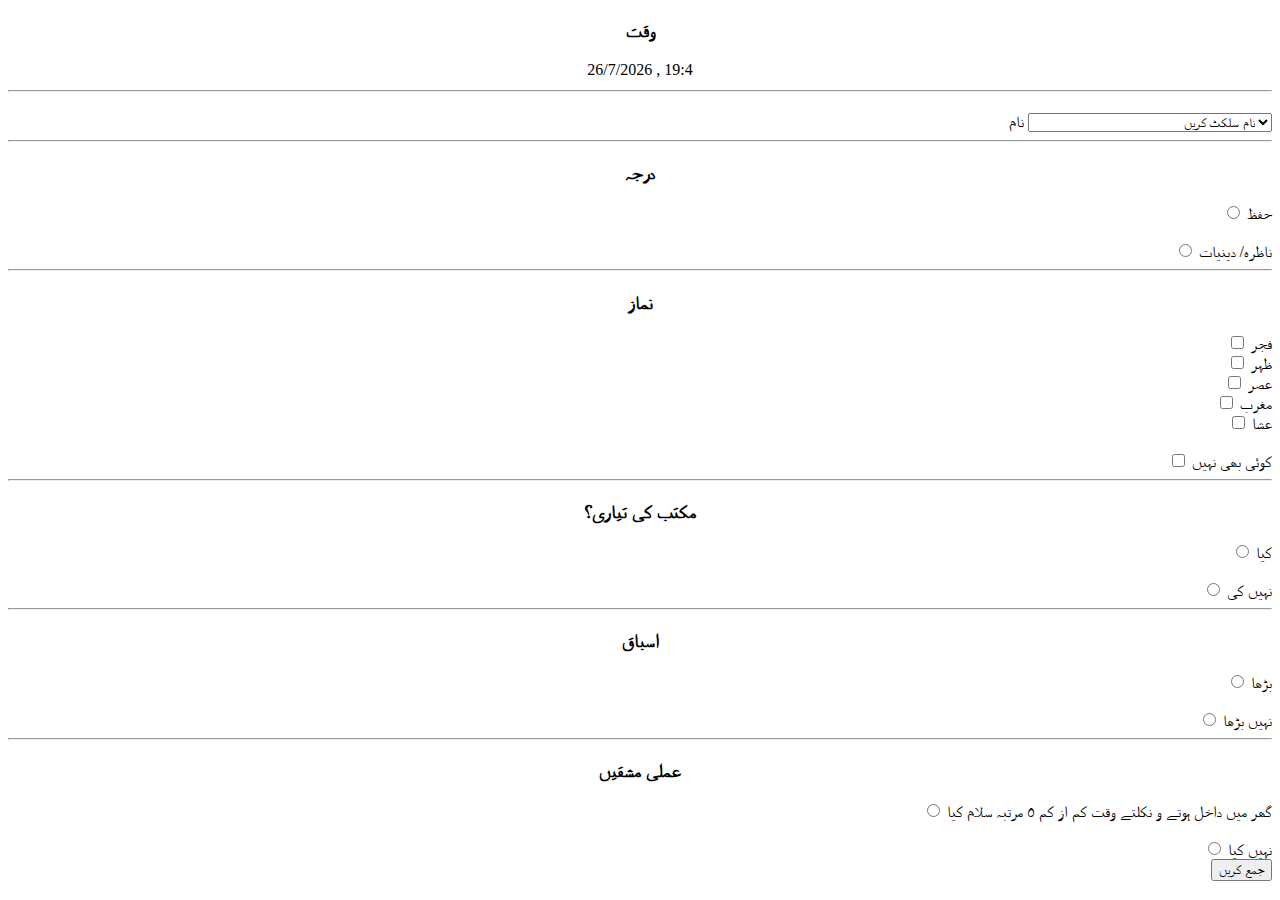
==== dailycontest/index.html @ bf0340f1 "Initial commit" ====
<!DOCTYPE html>
<html lang="ur">

<head>
    <link href="https://cdn.jsdelivr.net/npm/bootstrap@5.2.3/dist/css/bootstrap.min.css" rel="stylesheet"
        integrity="sha384-rbsA2VBKQhggwzxH7pPCaAqO46MgnOM80zW1RWuH61DGLwZJEdK2Kadq2F9CUG65" crossorigin="anonymous">
    <link rel="stylesheet" href="styles.css">
    <meta charset="UTF-8">
    <meta http-equiv="X-UA-Compatible" content="IE=edge">
    <link rel="apple-touch-icon" sizes="180x180" href="/images/apple-touch-icon.png">
    <link rel="icon" type="image/png" sizes="32x32" href="/images/favicon-32x32.png">
    <link rel="icon" type="image/png" sizes="16x16" href="/images/favicon-16x16.png">
    <link rel="manifest" href="/images/site.webmanifest">
    <meta name="viewport" content="width=device-width, initial-scale=1.0">
    <title>افتخار المکاتب / روزنامچہ</title>
</head>

<body class="bg-dark text-light">
    <div class="container ">
        <!-- <form class="row g-3" id="form">  -->
        <!-- ---- name="submit-to-google-sheet" method="post"---- -->
        <!-- action="https://script.google.com/macros/s/AKfycbxeW1gHP5DV3G-_3PpTVlxP4iwr3dl_hCe7_RgiIY5749YnlFC71W2UqM3D_-R_Z82HDQ/exec" -->

        <!-- ---------------time----------- -->
        <div class="col-md-6 my-3">
            <p>وقت</p>
            <!-- <label for="time" class="form-label">current time</label> -->
            <option type="datetime" desabled class="form-input-text" name="time" id="current-time" value=""></option>
            <hr>
        </div>
        <!-- ---------------Name----------- -->
        <div class="col-md-6 my-3">
            <h1 id="msg"></h1>
            <label class="form-label">نام</label>
            <select id="name" name="name" class="form-select">
                <option selected>نام سلکٹ کریں</option>
                <option value='احمد حسن بن  ابرار احمد انصاری  صاحب جھانسی'>احمد حسن بن ابرار احمد انصاری صاحب
                    جھانسی 1</option>
                <option value='اسمی بنت رفیع الدین  انصاری صاحب'>اسمی بنت رفیع الدین انصاری صاحب 2</option>
                <option value='اشہر بن الطاف احمد صاحب'>اشہر بن الطاف احمد صاحب 3</option>
                <option value='آمنہ بنت حافظ انعام الله صاحب'>آمنہ بنت حافظ انعام الله صاحب 4</option>
                <option value='جویریہ بنت حافظ عصمت اللہ صاحب'>جویریہ بنت حافظ عصمت اللہ صاحب 5</option>
                <option value='خدیجہ  بنت دلشاد صاحب'>خدیجہ بنت دلشاد صاحب 6</option>
                <option value='ذکری بنت جاوید حسین خان صاحب '>ذکری بنت جاوید حسین خان صاحب 7</option>
                <option value='رضا بن نوشاد'>رضا بن نوشاد 8</option>
                <option value='زینب نبٹت بدرالزما صاں  صاحب'>زینب نبٹت بدرالزما صاں صاحب 9</option>
                <option value='زینت خاتون بنت عبد الحسن صاحب'>زینت خاتون بنت عبد الحسن صاحب 10</option>
                <option value='شیزان رحمت بنت رحمت الله صاحب'>شیزان رحمت بنت رحمت الله صاحب 11</option>
                <option value='صفوان بن رحمت علی  صاحب'>صفوان بن رحمت علی صاحب 12</option>
                <option value='عائشہ بنت  محمّد معشوق صاحب'>عائشہ بنت محمّد معشوق صاحب 13</option>
                <option value='عبدالصمد  بن محمّد شفیع صاحب'>عبدالصمد بن محمّد شفیع صاحب 14</option>
                <option value='علما خاتون بنت زیا الحق صاحب'>علما خاتون بنت زیا الحق صاحب 15</option>
                <option value='علیشا بنت دلشاد صاحب'>علیشا بنت دلشاد صاحب 16</option>
                <option value='عیاض احمد بن فرحت حسین صاحب'>عیاض احمد بن فرحت حسین صاحب 17</option>
                <option value='عیاض احمد بن وسیم احمد صاحب'>عیاض احمد بن وسیم احمد صاحب 18</option>
                <option value='فضا بنت قاری شفیع اللہ  صاحب'>فضا بنت قاری شفیع اللہ صاحب 19</option>
                <option value='فہد صادق بن عبد الصادق صاحب'>فہد صادق بن عبد الصادق صاحب 20</option>
                <option value='محمّد  فہد  بن غیاث صاحب'>محمّد فہد بن غیاث صاحب 21</option>
                <option value='محمّد  مصطفیٰ بن فرمان حشمت صاحب'>محمّد مصطفیٰ بن فرمان حشمت صاحب 22</option>
                <option value='محمّد ابان بن محمّد عامر صاحب'>محمّد ابان بن محمّد عامر صاحب 23</option>
                <option value='محمّد ابراہیم بن محمّد ارشاد  صاحب'>محمّد ابراہیم بن محمّد ارشاد صاحب 24</option>
                <option value='محمّد احتشام بن قاری شفیع الله صاحب'>محمّد احتشام بن قاری شفیع الله صاحب 25</option>
                <option value='محمّد اذلان بن '>محمّد اذلان بن 26</option>
                <option value='محمّد اذہان بن پرویز احمد صاحب'>محمّد اذہان بن پرویز احمد صاحب 27</option>
                <option value='محمّد ارحان محمّد اختر صاحب'>محمّد ارحان محمّد اختر صاحب 28</option>
                <option value='محمّد ارحم بن   قمر الہدی صاحب'>محمّد ارحم بن قمر الہدی صاحب 29</option>
                <option value='محمّد ارسلان بن محمّد افضل صاحب'>محمّد ارسلان بن محمّد افضل صاحب 30</option>
                <option value='محمّد ارکان بن محمّد محفوظ صاحب'>محمّد ارکان بن محمّد محفوظ صاحب 31</option>
                <option value='محمّد اشھاب'>محمّد اشھاب 32</option>
                <option value='محمّد الحم'>محمّد الحم 33</option>
                <option value='محمّد امان بن الطاف احمد صاحب'>محمّد امان بن الطاف احمد صاحب 34</option>
                <option value='محمّد امان بن بدر الزما ںصاحب '>محمّد امان بن بدر الزما ںصاحب 35</option>
                <option value='محمّد امان بن راشد الحق '>محمّد امان بن راشد الحق 36</option>
                <option value='محمّد انس بن   محمّد چاند صاحب'>محمّد انس بن محمّد چاند صاحب 37</option>
                <option value='محمّد ایزان بن محمّد عالم صاحب'>محمّد ایزان بن محمّد عالم صاحب 38</option>
                <option value='محمّد آشد  بن غیاث  صاحب'>محمّد آشد بن غیاث صاحب 39</option>
                <option value='محمّد آفرید بن وسیم احمد صاحب '>محمّد آفرید بن وسیم احمد صاحب 40</option>
                <option value='محمّد بلال بن انور حسین صاحب'>محمّد بلال بن انور حسین صاحب 41</option>
                <option value='محمّد تنزیل  بن حسن مطلوب صاحب'>محمّد تنزیل بن حسن مطلوب صاحب 42</option>
                <option value='محمّد تہشیم   بن  ندیم  احمد صاحب'>محمّد تہشیم بن ندیم احمد صاحب 43</option>
                <option value='محمّد توحیدبن حسن مطلوب صاحب'>محمّد توحیدبن حسن مطلوب صاحب 44</option>
                <option value='محمّد حمّاد بن عدیل  احمد  صاحب'>محمّد حمّاد بن عدیل احمد صاحب 45</option>
                <option value='محمّد حمزہ   اسرائیل صاحب'>محمّد حمزہ اسرائیل صاحب 46</option>
                <option value='محمّد حمزہ  بن غلام رسول صاحب '>محمّد حمزہ بن غلام رسول صاحب 47</option>
                <option value='محمّد حمزہ بن حافظ معراج احمد صاحب'>محمّد حمزہ بن حافظ معراج احمد صاحب 48</option>
                <option value='محمّد حمزہ بن مہتاب عالم صاحب'>محمّد حمزہ بن مہتاب عالم صاحب 49</option>
                <option value='محمّد حمید بن شاداب عالم صاحب'>محمّد حمید بن شاداب عالم صاحب 50</option>
                <option value='محمّد حنیف بن ملک الافضل صاحب '>محمّد حنیف بن ملک الافضل صاحب 51</option>
                <option value='محمّد دارین بن محمّد عامر صاحب'>محمّد دارین بن محمّد عامر صاحب 52</option>
                <option value='محمّد دانش نصیر احمد صاحب'>محمّد دانش نصیر احمد صاحب 53</option>
                <option value='محمّد داؤد بن خواجہ فرید الدین  صاحب'>محمّد داؤد بن خواجہ فرید الدین صاحب 54</option>
                <option value='محمّد راشد بن رازق حسین خان صاحب'>محمّد راشد بن رازق حسین خان صاحب 55</option>
                <option value='محمّد ریحان  بن شمیم عالم صاحب'>محمّد ریحان بن شمیم عالم صاحب 56</option>
                <option value='محمّد ریحان بن اظہار احمد صاحب'>محمّد ریحان بن اظہار احمد صاحب 57</option>
                <option value='محمّد زیان بن رضوان خان صاحب'>محمّد زیان بن رضوان خان صاحب 58</option>
                <option value='محمّد زید بن  افتخار  احمد  صاحب'>محمّد زید بن افتخار احمد صاحب 59</option>
                <option value='محمّد زید بن حافظ فیض الرحمن صاحب'>محمّد زید بن حافظ فیض الرحمن صاحب 60</option>
                <option value='محمّد زید بن ظہیر الدین صاحب'>محمّد زید بن ظہیر الدین صاحب 61</option>
                <option value='محمّد سفیان بن شفقت الله صاحب'>محمّد سفیان بن شفقت الله صاحب 62</option>
                <option value='محمّد شادمان  بن محمّد ارشاد صاحب'>محمّد شادمان بن محمّد ارشاد صاحب 63</option>
                <option value='محمّد شاہان '>محمّد شاہان 64</option>
                <option value='محمّد شمس بن پرویز لاری صاحب'>محمّد شمس بن پرویز لاری صاحب 65</option>
                <option value='محمّد صالق بن واثق باللہ صاحب'>محمّد صالق بن واثق باللہ صاحب 66</option>
                <option value='محمّد صائم    بن محمّد فیصل صاحب'>محمّد صائم بن محمّد فیصل صاحب 67</option>
                <option value='محمّد صفوان بن محمّد قیصر عالم صاحب'>محمّد صفوان بن محمّد قیصر عالم صاحب 68</option>
                <option value='محمّد طیّب  بن مہتاب عالم صاحب'>محمّد طیّب بن مہتاب عالم صاحب 69</option>
                <option value='محمّد عابدبن حافظ عمران صاحب'>محمّد عابدبن حافظ عمران صاحب 70</option>
                <option value='محمّد عارش  بن علیم الددیں صاحب'>محمّد عارش بن علیم الددیں صاحب 71</option>
                <option value='محمّد عاکف بن قمرالہدی صاحب'>محمّد عاکف بن قمرالہدی صاحب 72</option>
                <option value='محمّد عاہل بن محمّد دانش  صاحب'>محمّد عاہل بن محمّد دانش صاحب 73</option>
                <option value='محمّد عدنان بن محمّد افضل صاحب'>محمّد عدنان بن محمّد افضل صاحب 74</option>
                <option value='محمّد عزیر بن ممتاز احمد صاحب'>محمّد عزیر بن ممتاز احمد صاحب 75</option>
                <option value='محمّد علی '>محمّد علی 76</option>
                <option value='محمّد علی بن نوید صاحب'>محمّد علی بن نوید صاحب 77</option>
                <option value='محمّد عمر بن عبد الرزاق صاحب'>محمّد عمر بن عبد الرزاق صاحب 78</option>
                <option value='محمّد عمر بن گلریز احمد خان صاحب'>محمّد عمر بن گلریز احمد خان صاحب 79</option>
                <option value='محمّد عمیر بن نذیر الدین صاحب'>محمّد عمیر بن نذیر الدین صاحب 80</option>
                <option value='محمّد عیاں بن شفیق صاحب رحمه اللہ'>محمّد عیاں بن شفیق صاحب رحمه اللہ 81</option>
                <option value='محمّد عیان'>محمّد عیان 82</option>
                <option value='محمّد فرحان بن شمیم عالم صاحب'>محمّد فرحان بن شمیم عالم صاحب 83</option>
                <option value='محمّد فردین بن محمّد شاہد صاحب'>محمّد فردین بن محمّد شاہد صاحب 84</option>
                <option value='محمّد کیفی بن محمّد نواز شیروانی صاحب'>محمّد کیفی بن محمّد نواز شیروانی صاحب 85
                </option>
                <option value='محمّد محتشم بن محمّد عامر صاحب'>محمّد محتشم بن محمّد عامر صاحب 86</option>
                <option value='محمّد مدّثر بن شکیل احمد  صاحب'>محمّد مدّثر بن شکیل احمد صاحب 87</option>
                <option value='محمّد مزمل بن شکیل احمد صاحب'>محمّد مزمل بن شکیل احمد صاحب 88</option>
                <option value='محمّد مصطفیٰ  بن شہد الله '>محمّد مصطفیٰ بن شہد الله 89</option>
                <option value='محمّد معروف بن  محمّد معشوق صاحب'>محمّد معروف بن محمّد معشوق صاحب 90</option>
                <option value='محمّد ہادی بن ملک العزیز صاحب'>محمّد ہادی بن ملک العزیز صاحب 91</option>
                <option value='محمّد ھود '>محمّد ھود 92</option>
                <option value='محمّد یوسف بن ذرار صاحب'>محمّد یوسف بن ذرار صاحب 93</option>
                <option value='محمّد یوسف بن محمّد بلال صاحب '>محمّد یوسف بن محمّد بلال صاحب 94</option>
                <option value='محمّداحتشام نیں   نعیم خان صاحب'>محمّداحتشام نیں نعیم خان صاحب 95</option>
                <option value='محمّدشدیب  بن محمّد عالم صاحب'>محمّدشدیب بن محمّد عالم صاحب 96</option>
                <option value='محمّدعرش  بن عبد الرحیم صاحب '>محمّدعرش بن عبد الرحیم صاحب 97</option>
                <option value='معاذ حبیب بن حبیب الله صاحب'>معاذ حبیب بن حبیب الله صاحب 98</option>
                <option value='معاذ رحمن بن معین الرحمن صاحب'>معاذ رحمن بن معین الرحمن صاحب 99</option>
                <option value='وصی احمد بن رئیس احمد صاحب'>وصی احمد بن رئیس احمد صاحب 100</option>
                <option value='یٰسین کاظمی بن قطب الدین  کاظمی صاحب'>یٰسین کاظمی بن قطب الدین کاظمی صاحب 101
                </option>

            </select>

            <hr>
        </div>
        <!-- ---------------class----------- -->
        <div class="col-md-6 my-3">
            <p>درجہ</p>
            <div class="form-check">
                <input class="form-check-input" name="asbaq" value="بڑھا" type="radio" id="clh" onclick="clhifz()">
                <label class="form-check-label" for="gridCheck">
                    حفظ
                </label>
            </div>
            <br>
            <div class="form-check">
                <input class="form-check-input" name="asbaq" value="بڑھا" type="radio" id="cln" onclick="clnazra()">
                <label class="form-check-label" for="gridCheck">
                    ناظرہ/ دینیات
                </label>
            </div>
            <hr>
        </div>
        <!-- ---------------Attendance----------- -->
        <!-- ---------------hifz----------- -->
        <div class="col-md-6 my-3" id="hifz" style="display: none;">
            <p>حاضری</p>
            <div class="form-check">
                <input class="form-check-input one" name="hazri" value="صبح" type="checkbox" id="subah"
                    onclick="desablemissed()">
                <label class="form-check-label" for="gridCheck">
                    صبح
                </label>
            </div>
            <div class="form-check">
                <input class="form-check-input one" name="hazri" value="دوپہر" type="checkbox" id="dopahar"
                    onclick="desablemissed()">
                <label class="form-check-label" for="gridCheck">
                    دوپہر
                </label>
            </div>
            <div class="form-check">
                <input class="form-check-input one" name="hazri" value="شام" type="checkbox" id="sham"
                    onclick="desablemissed()">
                <label class="form-check-label" for="gridCheck">
                    شام
                </label>
            </div>
            <br>
            <div class="form-check">
                <input class="form-check-input none" name="hazri" value="غیر حاضر" type="checkbox" id="missed"
                    onclick="classchk()">
                <label class="form-check-label text-danger" for="gridCheck">
                    غیر حاضر
                </label>
            </div>
            <hr>
        </div>
        <!-- ---------------nazra----------- -->
        <div class="col-md-6 my-3" id="nazra" style="display: none;">
            <p>حاضری</p>
            <div class="form-check">
                <input class="form-check-input" name="tayyari" value="کیا" type="radio" id="gridCheck">
                <label class="form-check-label" for="gridCheck">
                    حاضر
                </label>
            </div>
            <br>
            <div class="form-check">
                <input class="form-check-input" name="tayyari" value="نہیں کی" type="radio" id="gridCheck">
                <label class="form-check-label text-danger" for="gridCheck">
                    غیر حاضر
                </label>
            </div>
            <hr>
        </div>
        <!-- ---------------Namazen----------- -->
        <div class="col-md-6 my-3">
            <p>نماز</p>
            <div class="form-check">
                <input class="form-check-input" name="namaz" value="فجر" type="checkbox" id="fajr"
                    onclick="desableNone()">
                <label class="form-check-label" for="gridCheck">
                    فجر
                </label>
            </div>
            <div class="form-check">
                <input class="form-check-input" name="namaz" value="ظہر" type="checkbox" id="zuhr"
                    onclick="desableNone()">
                <label class="form-check-label" for="gridCheck">
                    ظہر
                </label>
            </div>
            <div class="form-check">
                <input class="form-check-input" name="namaz" value="عصر" type="checkbox" id="asr"
                    onclick="desableNone()">
                <label class="form-check-label" for="gridCheck">
                    عصر
                </label>
            </div>
            <div class="form-check">
                <input class="form-check-input" name="namaz" value="مغرب" type="checkbox" id="maghrib"
                    onclick="desableNone()">
                <label class="form-check-label" for="gridCheck">
                    مغرب
                </label>
            </div>
            <div class="form-check">
                <input class="form-check-input" name="namaz" value="عشا" type="checkbox" id="isha"
                    onclick="desableNone()">
                <label class="form-check-label" for="gridCheck">
                    عشا
                </label>
            </div>
            <br>
            <div class="form-check">
                <input class="form-check-input" name="namaz" value="کوئی بھی نہیں" type="checkbox" id="none"
                    onclick="namazcheck()">
                <label class="form-check-label text-danger" for="gridCheck">
                    کوئی بھی نہیں
                </label>
            </div>

            <hr>
        </div>
        <!-- ---------------Maktab ki tayyari----------- -->
        <div class="col-md-6 my-3">
            <p>مکتب کی تیاری؟</p>
            <div class="form-check">
                <input class="form-check-input" name="tayyari" value="کیا" type="radio" id="gridCheck">
                <label class="form-check-label" for="gridCheck">
                    کیا
                </label>
            </div>
            <br>
            <div class="form-check">
                <input class="form-check-input" name="tayyari" value="نہیں کی" type="radio" id="gridCheck">
                <label class="form-check-label text-danger" for="gridCheck">
                    نہیں کی
                </label>
            </div>
            <hr>
        </div>
        <!-- ---------------Sabaq----------- -->
        <div class="col-md-6 my-3">
            <p>اسباق</p>
            <div class="form-check">
                <input class="form-check-input" name="asbaq" value="بڑھا" type="radio" id="gridCheck">
                <label class="form-check-label" for="gridCheck">
                    بڑھا
                </label>
            </div>
            <br>
            <div class="form-check">
                <input class="form-check-input" name="asbaq" value="نہیں بڑھا" type="radio" id="gridCheck">
                <label class="form-check-label text-danger" for="gridCheck">
                    نہیں بڑھا
                </label>
            </div>
            <hr>
        </div>
        <!-- ---------------khidmat----------- -->
        <div class="col-md-6 my-3">
            <p>عملی مشقیں</p>
            <div class="form-check">
                <input class="form-check-input" name="khidmat" value="کیا" type="radio" id="gridCheck">
                <label class="form-check-label" for="gridCheck">
                    گھر میں داخل ہوتے و نکلتے وقت کم از کم ٥ مرتبہ سلام کیا
                </label>
            </div>
            <br>
            <div class="form-check">
                <input class="form-check-input" name="khidmat" value="نہیں کیا" type="radio" id="gridCheck">
                <label class="form-check-label text-danger" for="gridCheck">
                    نہیں کیا
                </label>
            </div>
            <button type="button" class="btn btn-primary my-3 container" id="sub" onclick="submit()">جمع کریں</button>
        </div>
    </div>
    <!-- </form> -->
    </div>
    <script src="script.js"></script>
</body>

</html>
---- dailycontest/styles.css ----
* :focus {
    outline: none;
}

#current-time{
    text-align: center;
    font: roboto, regular;
}

p{
    text-align: center;
    font-size: larger;
    font-weight: bold;
    border-top: 1px solid white;
    border-radius: 5px;
    padding: 10px auto auto auto;
}

.col-md-6 {
    text-align: end;
}

.row {
    justify-content: space-around;
}

.form-check-input {
    text-align: end;
    align-content: flex-end;
}

.col-md-6 label, option {
    text-align: end;
}

@font-face {
    font-family: "jameel-noori-nastaleeq-kasheeda";
    src: url("https://candyfonts.com/wp-data/2020/12/04/119068/Jameel Noori Nastaleeq Kasheeda.ttf") format("woff"),
}

body {
    font-family: "jameel-noori-nastaleeq-kasheeda";
}
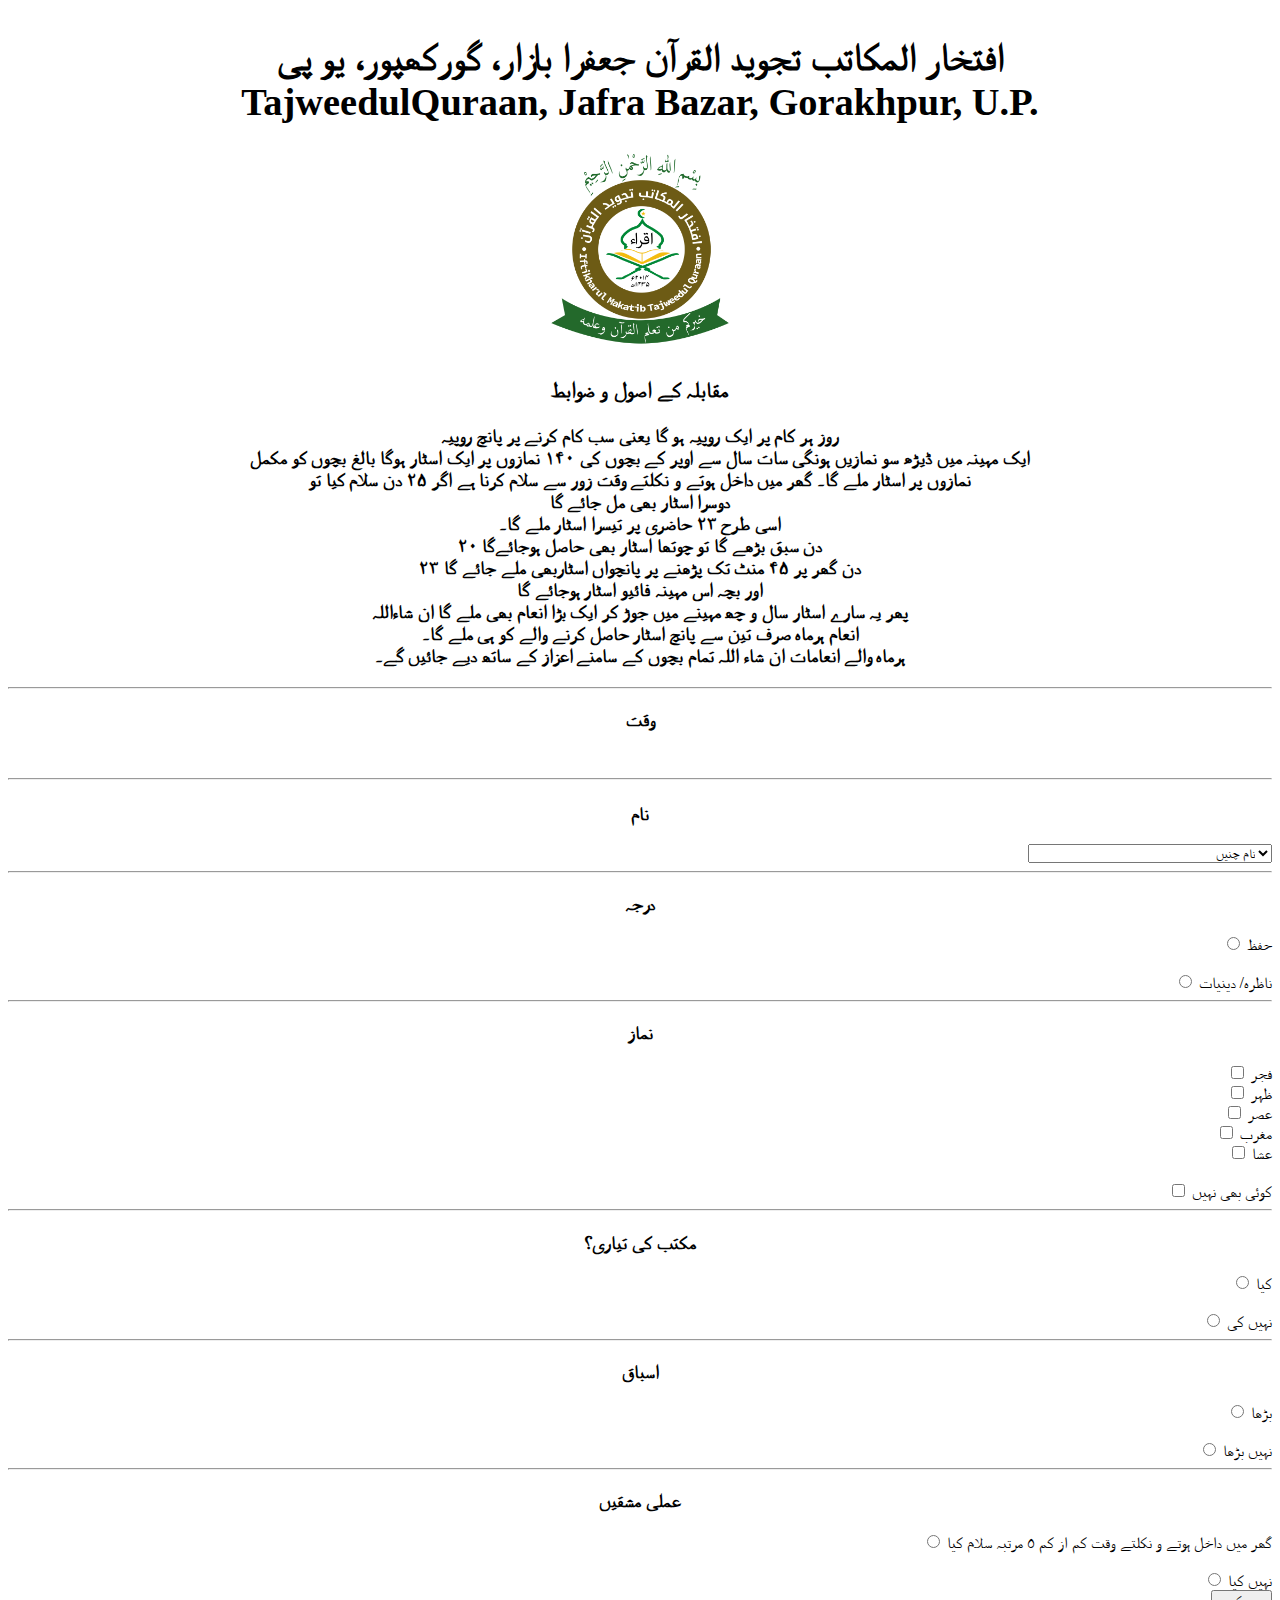
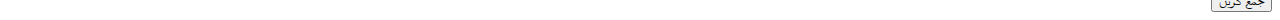
==== commit 8d88fd17: "done" ====
--- a/dailycontest/index.html
+++ b/dailycontest/index.html
@@ -17,309 +17,342 @@
 
 <body class="bg-dark text-light">
     <div class="container ">
-        <!-- <form class="row g-3" id="form">  -->
-        <!-- ---- name="submit-to-google-sheet" method="post"---- -->
-        <!-- action="https://script.google.com/macros/s/AKfycbxeW1gHP5DV3G-_3PpTVlxP4iwr3dl_hCe7_RgiIY5749YnlFC71W2UqM3D_-R_Z82HDQ/exec" -->
-
-        <!-- ---------------time----------- -->
-        <div class="col-md-6 my-3">
-            <p>وقت</p>
-            <!-- <label for="time" class="form-label">current time</label> -->
-            <option type="datetime" desabled class="form-input-text" name="time" id="current-time" value=""></option>
+        <!-- ---------------head----------- -->
+        <div class="head my-6">
+            <h1 class="text-center my-4 text-success">
+                افتخار المکاتب تجوید القرآن جعفرا بازار، گورکھپور، یو پی<br>
+                <span class="my-3">TajweedulQuraan, Jafra Bazar, Gorakhpur, U.P.</span> 
+            </h1>
+            <img class="logo" src="../images/logo.png">
+            <h3 class="text-center my-4">
+                مقابلہ کے اصول و ضوابط
+            </h3>
+            <p class="text-center">
+                روز ہر کام پر ایک روپیہ ہو گا یعنی سب کام کرنے پر پانچ روپیہ<br>
+                ایک مہینہ میں ڈیڑھ سو نمازیں ہونگی سات سال سے اوپر کے بچوں کی ۱۴۰ نمازوں پر ایک اسٹار ہوگا بالغ بچوں کو
+                مکمل
+                <br>نمازوں پر اسٹار ملے گا۔
+                گھر میں داخل ہوتے و نکلتے وقت زور سے سلام کرنا ہے اگر ۲۵ دن سلام کیا تو <br> دوسرا اسٹار بھی مل جائے
+                گا<br>
+
+                اسی طرح ۲۳ حاضری پر تیسرا اسٹار ملے گا۔<br>
+
+                ۲۰ دن سبق بڑھے گا تو چوتھا اسٹار بھی حاصل ہوجائےگا<br>
+                ۲۳ دن گھر پر ۴۵ منٹ تک پڑھنے پر پانچواں اسٹاربھی ملے جائے گا<br>
+                اور بچہ اس مہینہ فائیو اسٹار ہوجائے گا<br>
+
+                پھر یہ سارے اسٹار سال و چھ مہینے میں جوڑ کر ایک بڑا انعام بھی ملے گا ان شاءاللہ<br>
+                انعام ہرماہ صرف تین سے پانچ اسٹار حاصل کرنے والے کو ہی ملے گا۔<br>
+
+                ہرماہ والے انعامات ان شاء اللہ تمام بچوں کے سامنے اعزاز کے ساتھ دیے جائیں گے۔
+            </p>
             <hr>
         </div>
-        <!-- ---------------Name----------- -->
-        <div class="col-md-6 my-3">
-            <h1 id="msg"></h1>
-            <label class="form-label">نام</label>
-            <select id="name" name="name" class="form-select">
-                <option selected>نام سلکٹ کریں</option>
-                <option value='احمد حسن بن  ابرار احمد انصاری  صاحب جھانسی'>احمد حسن بن ابرار احمد انصاری صاحب
-                    جھانسی 1</option>
-                <option value='اسمی بنت رفیع الدین  انصاری صاحب'>اسمی بنت رفیع الدین انصاری صاحب 2</option>
-                <option value='اشہر بن الطاف احمد صاحب'>اشہر بن الطاف احمد صاحب 3</option>
-                <option value='آمنہ بنت حافظ انعام الله صاحب'>آمنہ بنت حافظ انعام الله صاحب 4</option>
-                <option value='جویریہ بنت حافظ عصمت اللہ صاحب'>جویریہ بنت حافظ عصمت اللہ صاحب 5</option>
-                <option value='خدیجہ  بنت دلشاد صاحب'>خدیجہ بنت دلشاد صاحب 6</option>
-                <option value='ذکری بنت جاوید حسین خان صاحب '>ذکری بنت جاوید حسین خان صاحب 7</option>
-                <option value='رضا بن نوشاد'>رضا بن نوشاد 8</option>
-                <option value='زینب نبٹت بدرالزما صاں  صاحب'>زینب نبٹت بدرالزما صاں صاحب 9</option>
-                <option value='زینت خاتون بنت عبد الحسن صاحب'>زینت خاتون بنت عبد الحسن صاحب 10</option>
-                <option value='شیزان رحمت بنت رحمت الله صاحب'>شیزان رحمت بنت رحمت الله صاحب 11</option>
-                <option value='صفوان بن رحمت علی  صاحب'>صفوان بن رحمت علی صاحب 12</option>
-                <option value='عائشہ بنت  محمّد معشوق صاحب'>عائشہ بنت محمّد معشوق صاحب 13</option>
-                <option value='عبدالصمد  بن محمّد شفیع صاحب'>عبدالصمد بن محمّد شفیع صاحب 14</option>
-                <option value='علما خاتون بنت زیا الحق صاحب'>علما خاتون بنت زیا الحق صاحب 15</option>
-                <option value='علیشا بنت دلشاد صاحب'>علیشا بنت دلشاد صاحب 16</option>
-                <option value='عیاض احمد بن فرحت حسین صاحب'>عیاض احمد بن فرحت حسین صاحب 17</option>
-                <option value='عیاض احمد بن وسیم احمد صاحب'>عیاض احمد بن وسیم احمد صاحب 18</option>
-                <option value='فضا بنت قاری شفیع اللہ  صاحب'>فضا بنت قاری شفیع اللہ صاحب 19</option>
-                <option value='فہد صادق بن عبد الصادق صاحب'>فہد صادق بن عبد الصادق صاحب 20</option>
-                <option value='محمّد  فہد  بن غیاث صاحب'>محمّد فہد بن غیاث صاحب 21</option>
-                <option value='محمّد  مصطفیٰ بن فرمان حشمت صاحب'>محمّد مصطفیٰ بن فرمان حشمت صاحب 22</option>
-                <option value='محمّد ابان بن محمّد عامر صاحب'>محمّد ابان بن محمّد عامر صاحب 23</option>
-                <option value='محمّد ابراہیم بن محمّد ارشاد  صاحب'>محمّد ابراہیم بن محمّد ارشاد صاحب 24</option>
-                <option value='محمّد احتشام بن قاری شفیع الله صاحب'>محمّد احتشام بن قاری شفیع الله صاحب 25</option>
-                <option value='محمّد اذلان بن '>محمّد اذلان بن 26</option>
-                <option value='محمّد اذہان بن پرویز احمد صاحب'>محمّد اذہان بن پرویز احمد صاحب 27</option>
-                <option value='محمّد ارحان محمّد اختر صاحب'>محمّد ارحان محمّد اختر صاحب 28</option>
-                <option value='محمّد ارحم بن   قمر الہدی صاحب'>محمّد ارحم بن قمر الہدی صاحب 29</option>
-                <option value='محمّد ارسلان بن محمّد افضل صاحب'>محمّد ارسلان بن محمّد افضل صاحب 30</option>
-                <option value='محمّد ارکان بن محمّد محفوظ صاحب'>محمّد ارکان بن محمّد محفوظ صاحب 31</option>
-                <option value='محمّد اشھاب'>محمّد اشھاب 32</option>
-                <option value='محمّد الحم'>محمّد الحم 33</option>
-                <option value='محمّد امان بن الطاف احمد صاحب'>محمّد امان بن الطاف احمد صاحب 34</option>
-                <option value='محمّد امان بن بدر الزما ںصاحب '>محمّد امان بن بدر الزما ںصاحب 35</option>
-                <option value='محمّد امان بن راشد الحق '>محمّد امان بن راشد الحق 36</option>
-                <option value='محمّد انس بن   محمّد چاند صاحب'>محمّد انس بن محمّد چاند صاحب 37</option>
-                <option value='محمّد ایزان بن محمّد عالم صاحب'>محمّد ایزان بن محمّد عالم صاحب 38</option>
-                <option value='محمّد آشد  بن غیاث  صاحب'>محمّد آشد بن غیاث صاحب 39</option>
-                <option value='محمّد آفرید بن وسیم احمد صاحب '>محمّد آفرید بن وسیم احمد صاحب 40</option>
-                <option value='محمّد بلال بن انور حسین صاحب'>محمّد بلال بن انور حسین صاحب 41</option>
-                <option value='محمّد تنزیل  بن حسن مطلوب صاحب'>محمّد تنزیل بن حسن مطلوب صاحب 42</option>
-                <option value='محمّد تہشیم   بن  ندیم  احمد صاحب'>محمّد تہشیم بن ندیم احمد صاحب 43</option>
-                <option value='محمّد توحیدبن حسن مطلوب صاحب'>محمّد توحیدبن حسن مطلوب صاحب 44</option>
-                <option value='محمّد حمّاد بن عدیل  احمد  صاحب'>محمّد حمّاد بن عدیل احمد صاحب 45</option>
-                <option value='محمّد حمزہ   اسرائیل صاحب'>محمّد حمزہ اسرائیل صاحب 46</option>
-                <option value='محمّد حمزہ  بن غلام رسول صاحب '>محمّد حمزہ بن غلام رسول صاحب 47</option>
-                <option value='محمّد حمزہ بن حافظ معراج احمد صاحب'>محمّد حمزہ بن حافظ معراج احمد صاحب 48</option>
-                <option value='محمّد حمزہ بن مہتاب عالم صاحب'>محمّد حمزہ بن مہتاب عالم صاحب 49</option>
-                <option value='محمّد حمید بن شاداب عالم صاحب'>محمّد حمید بن شاداب عالم صاحب 50</option>
-                <option value='محمّد حنیف بن ملک الافضل صاحب '>محمّد حنیف بن ملک الافضل صاحب 51</option>
-                <option value='محمّد دارین بن محمّد عامر صاحب'>محمّد دارین بن محمّد عامر صاحب 52</option>
-                <option value='محمّد دانش نصیر احمد صاحب'>محمّد دانش نصیر احمد صاحب 53</option>
-                <option value='محمّد داؤد بن خواجہ فرید الدین  صاحب'>محمّد داؤد بن خواجہ فرید الدین صاحب 54</option>
-                <option value='محمّد راشد بن رازق حسین خان صاحب'>محمّد راشد بن رازق حسین خان صاحب 55</option>
-                <option value='محمّد ریحان  بن شمیم عالم صاحب'>محمّد ریحان بن شمیم عالم صاحب 56</option>
-                <option value='محمّد ریحان بن اظہار احمد صاحب'>محمّد ریحان بن اظہار احمد صاحب 57</option>
-                <option value='محمّد زیان بن رضوان خان صاحب'>محمّد زیان بن رضوان خان صاحب 58</option>
-                <option value='محمّد زید بن  افتخار  احمد  صاحب'>محمّد زید بن افتخار احمد صاحب 59</option>
-                <option value='محمّد زید بن حافظ فیض الرحمن صاحب'>محمّد زید بن حافظ فیض الرحمن صاحب 60</option>
-                <option value='محمّد زید بن ظہیر الدین صاحب'>محمّد زید بن ظہیر الدین صاحب 61</option>
-                <option value='محمّد سفیان بن شفقت الله صاحب'>محمّد سفیان بن شفقت الله صاحب 62</option>
-                <option value='محمّد شادمان  بن محمّد ارشاد صاحب'>محمّد شادمان بن محمّد ارشاد صاحب 63</option>
-                <option value='محمّد شاہان '>محمّد شاہان 64</option>
-                <option value='محمّد شمس بن پرویز لاری صاحب'>محمّد شمس بن پرویز لاری صاحب 65</option>
-                <option value='محمّد صالق بن واثق باللہ صاحب'>محمّد صالق بن واثق باللہ صاحب 66</option>
-                <option value='محمّد صائم    بن محمّد فیصل صاحب'>محمّد صائم بن محمّد فیصل صاحب 67</option>
-                <option value='محمّد صفوان بن محمّد قیصر عالم صاحب'>محمّد صفوان بن محمّد قیصر عالم صاحب 68</option>
-                <option value='محمّد طیّب  بن مہتاب عالم صاحب'>محمّد طیّب بن مہتاب عالم صاحب 69</option>
-                <option value='محمّد عابدبن حافظ عمران صاحب'>محمّد عابدبن حافظ عمران صاحب 70</option>
-                <option value='محمّد عارش  بن علیم الددیں صاحب'>محمّد عارش بن علیم الددیں صاحب 71</option>
-                <option value='محمّد عاکف بن قمرالہدی صاحب'>محمّد عاکف بن قمرالہدی صاحب 72</option>
-                <option value='محمّد عاہل بن محمّد دانش  صاحب'>محمّد عاہل بن محمّد دانش صاحب 73</option>
-                <option value='محمّد عدنان بن محمّد افضل صاحب'>محمّد عدنان بن محمّد افضل صاحب 74</option>
-                <option value='محمّد عزیر بن ممتاز احمد صاحب'>محمّد عزیر بن ممتاز احمد صاحب 75</option>
-                <option value='محمّد علی '>محمّد علی 76</option>
-                <option value='محمّد علی بن نوید صاحب'>محمّد علی بن نوید صاحب 77</option>
-                <option value='محمّد عمر بن عبد الرزاق صاحب'>محمّد عمر بن عبد الرزاق صاحب 78</option>
-                <option value='محمّد عمر بن گلریز احمد خان صاحب'>محمّد عمر بن گلریز احمد خان صاحب 79</option>
-                <option value='محمّد عمیر بن نذیر الدین صاحب'>محمّد عمیر بن نذیر الدین صاحب 80</option>
-                <option value='محمّد عیاں بن شفیق صاحب رحمه اللہ'>محمّد عیاں بن شفیق صاحب رحمه اللہ 81</option>
-                <option value='محمّد عیان'>محمّد عیان 82</option>
-                <option value='محمّد فرحان بن شمیم عالم صاحب'>محمّد فرحان بن شمیم عالم صاحب 83</option>
-                <option value='محمّد فردین بن محمّد شاہد صاحب'>محمّد فردین بن محمّد شاہد صاحب 84</option>
-                <option value='محمّد کیفی بن محمّد نواز شیروانی صاحب'>محمّد کیفی بن محمّد نواز شیروانی صاحب 85
+        <form class="row g-3" id="form" type="submit" method="post">
+            <!-- action="https://script.google.com/macros/s/AKfycbxJc6FiCBdPEIPx8Im5rffnzyOh9nNEHwkN0ybDj4ySTjdsX_kjDjEz-Tzhpjl7IepQbQ/exec" -->
+            <!-- ---- name="submit-to-google-sheet" method="post"---- -->
+            <!-- ---------------time----------- -->
+            <div class="col-md-6 my-3">
+                <p class="head">وقت</p>
+                <!-- <label for="time" class="form-label">current time</label> -->
+                <option type="datetime" desabled class="form-input-text" name="time" id="current-time" value="">
                 </option>
-                <option value='محمّد محتشم بن محمّد عامر صاحب'>محمّد محتشم بن محمّد عامر صاحب 86</option>
-                <option value='محمّد مدّثر بن شکیل احمد  صاحب'>محمّد مدّثر بن شکیل احمد صاحب 87</option>
-                <option value='محمّد مزمل بن شکیل احمد صاحب'>محمّد مزمل بن شکیل احمد صاحب 88</option>
-                <option value='محمّد مصطفیٰ  بن شہد الله '>محمّد مصطفیٰ بن شہد الله 89</option>
-                <option value='محمّد معروف بن  محمّد معشوق صاحب'>محمّد معروف بن محمّد معشوق صاحب 90</option>
-                <option value='محمّد ہادی بن ملک العزیز صاحب'>محمّد ہادی بن ملک العزیز صاحب 91</option>
-                <option value='محمّد ھود '>محمّد ھود 92</option>
-                <option value='محمّد یوسف بن ذرار صاحب'>محمّد یوسف بن ذرار صاحب 93</option>
-                <option value='محمّد یوسف بن محمّد بلال صاحب '>محمّد یوسف بن محمّد بلال صاحب 94</option>
-                <option value='محمّداحتشام نیں   نعیم خان صاحب'>محمّداحتشام نیں نعیم خان صاحب 95</option>
-                <option value='محمّدشدیب  بن محمّد عالم صاحب'>محمّدشدیب بن محمّد عالم صاحب 96</option>
-                <option value='محمّدعرش  بن عبد الرحیم صاحب '>محمّدعرش بن عبد الرحیم صاحب 97</option>
-                <option value='معاذ حبیب بن حبیب الله صاحب'>معاذ حبیب بن حبیب الله صاحب 98</option>
-                <option value='معاذ رحمن بن معین الرحمن صاحب'>معاذ رحمن بن معین الرحمن صاحب 99</option>
-                <option value='وصی احمد بن رئیس احمد صاحب'>وصی احمد بن رئیس احمد صاحب 100</option>
-                <option value='یٰسین کاظمی بن قطب الدین  کاظمی صاحب'>یٰسین کاظمی بن قطب الدین کاظمی صاحب 101
-                </option>
-
-            </select>
-
-            <hr>
-        </div>
-        <!-- ---------------class----------- -->
-        <div class="col-md-6 my-3">
-            <p>درجہ</p>
-            <div class="form-check">
-                <input class="form-check-input" name="asbaq" value="بڑھا" type="radio" id="clh" onclick="clhifz()">
-                <label class="form-check-label" for="gridCheck">
-                    حفظ
-                </label>
-            </div>
-            <br>
-            <div class="form-check">
-                <input class="form-check-input" name="asbaq" value="بڑھا" type="radio" id="cln" onclick="clnazra()">
-                <label class="form-check-label" for="gridCheck">
-                    ناظرہ/ دینیات
-                </label>
-            </div>
-            <hr>
-        </div>
-        <!-- ---------------Attendance----------- -->
-        <!-- ---------------hifz----------- -->
-        <div class="col-md-6 my-3" id="hifz" style="display: none;">
-            <p>حاضری</p>
-            <div class="form-check">
-                <input class="form-check-input one" name="hazri" value="صبح" type="checkbox" id="subah"
-                    onclick="desablemissed()">
-                <label class="form-check-label" for="gridCheck">
-                    صبح
-                </label>
-            </div>
-            <div class="form-check">
-                <input class="form-check-input one" name="hazri" value="دوپہر" type="checkbox" id="dopahar"
-                    onclick="desablemissed()">
-                <label class="form-check-label" for="gridCheck">
-                    دوپہر
-                </label>
-            </div>
-            <div class="form-check">
-                <input class="form-check-input one" name="hazri" value="شام" type="checkbox" id="sham"
-                    onclick="desablemissed()">
-                <label class="form-check-label" for="gridCheck">
-                    شام
-                </label>
-            </div>
-            <br>
-            <div class="form-check">
-                <input class="form-check-input none" name="hazri" value="غیر حاضر" type="checkbox" id="missed"
-                    onclick="classchk()">
-                <label class="form-check-label text-danger" for="gridCheck">
-                    غیر حاضر
-                </label>
-            </div>
-            <hr>
-        </div>
-        <!-- ---------------nazra----------- -->
-        <div class="col-md-6 my-3" id="nazra" style="display: none;">
-            <p>حاضری</p>
-            <div class="form-check">
-                <input class="form-check-input" name="tayyari" value="کیا" type="radio" id="gridCheck">
-                <label class="form-check-label" for="gridCheck">
-                    حاضر
-                </label>
-            </div>
-            <br>
-            <div class="form-check">
-                <input class="form-check-input" name="tayyari" value="نہیں کی" type="radio" id="gridCheck">
-                <label class="form-check-label text-danger" for="gridCheck">
-                    غیر حاضر
-                </label>
-            </div>
-            <hr>
-        </div>
-        <!-- ---------------Namazen----------- -->
-        <div class="col-md-6 my-3">
-            <p>نماز</p>
-            <div class="form-check">
-                <input class="form-check-input" name="namaz" value="فجر" type="checkbox" id="fajr"
-                    onclick="desableNone()">
-                <label class="form-check-label" for="gridCheck">
-                    فجر
-                </label>
-            </div>
-            <div class="form-check">
-                <input class="form-check-input" name="namaz" value="ظہر" type="checkbox" id="zuhr"
-                    onclick="desableNone()">
-                <label class="form-check-label" for="gridCheck">
-                    ظہر
-                </label>
-            </div>
-            <div class="form-check">
-                <input class="form-check-input" name="namaz" value="عصر" type="checkbox" id="asr"
-                    onclick="desableNone()">
-                <label class="form-check-label" for="gridCheck">
-                    عصر
-                </label>
-            </div>
-            <div class="form-check">
-                <input class="form-check-input" name="namaz" value="مغرب" type="checkbox" id="maghrib"
-                    onclick="desableNone()">
-                <label class="form-check-label" for="gridCheck">
-                    مغرب
-                </label>
-            </div>
-            <div class="form-check">
-                <input class="form-check-input" name="namaz" value="عشا" type="checkbox" id="isha"
-                    onclick="desableNone()">
-                <label class="form-check-label" for="gridCheck">
-                    عشا
-                </label>
-            </div>
-            <br>
-            <div class="form-check">
-                <input class="form-check-input" name="namaz" value="کوئی بھی نہیں" type="checkbox" id="none"
-                    onclick="namazcheck()">
-                <label class="form-check-label text-danger" for="gridCheck">
-                    کوئی بھی نہیں
-                </label>
-            </div>
-
-            <hr>
-        </div>
-        <!-- ---------------Maktab ki tayyari----------- -->
-        <div class="col-md-6 my-3">
-            <p>مکتب کی تیاری؟</p>
-            <div class="form-check">
-                <input class="form-check-input" name="tayyari" value="کیا" type="radio" id="gridCheck">
-                <label class="form-check-label" for="gridCheck">
-                    کیا
-                </label>
-            </div>
-            <br>
-            <div class="form-check">
-                <input class="form-check-input" name="tayyari" value="نہیں کی" type="radio" id="gridCheck">
-                <label class="form-check-label text-danger" for="gridCheck">
-                    نہیں کی
-                </label>
-            </div>
-            <hr>
-        </div>
-        <!-- ---------------Sabaq----------- -->
-        <div class="col-md-6 my-3">
-            <p>اسباق</p>
-            <div class="form-check">
-                <input class="form-check-input" name="asbaq" value="بڑھا" type="radio" id="gridCheck">
-                <label class="form-check-label" for="gridCheck">
-                    بڑھا
-                </label>
-            </div>
-            <br>
-            <div class="form-check">
-                <input class="form-check-input" name="asbaq" value="نہیں بڑھا" type="radio" id="gridCheck">
-                <label class="form-check-label text-danger" for="gridCheck">
-                    نہیں بڑھا
-                </label>
-            </div>
-            <hr>
-        </div>
-        <!-- ---------------khidmat----------- -->
-        <div class="col-md-6 my-3">
-            <p>عملی مشقیں</p>
-            <div class="form-check">
-                <input class="form-check-input" name="khidmat" value="کیا" type="radio" id="gridCheck">
-                <label class="form-check-label" for="gridCheck">
-                    گھر میں داخل ہوتے و نکلتے وقت کم از کم ٥ مرتبہ سلام کیا
-                </label>
-            </div>
-            <br>
-            <div class="form-check">
-                <input class="form-check-input" name="khidmat" value="نہیں کیا" type="radio" id="gridCheck">
-                <label class="form-check-label text-danger" for="gridCheck">
-                    نہیں کیا
-                </label>
-            </div>
-            <button type="button" class="btn btn-primary my-3 container" id="sub" onclick="submit()">جمع کریں</button>
-        </div>
+                <hr>
+            </div>
+            <!-- ---------------Name----------- -->
+            <div class="col-md-6 my-3">
+                <h1 id="msg"></h1>
+                <p class="form-label head">نام</p>
+                <select id="name" name="name" class="form-select">
+                    <option value="0" selected>نام چنیں</option>
+                    <option value='احمد حسن بن  ابرار احمد انصاری  صاحب جھانسی'>احمد حسن بن ابرار احمد انصاری صاحب
+                        جھانسی 1</option>
+                    <option value='اسمی بنت رفیع الدین  انصاری صاحب'>اسمی بنت رفیع الدین انصاری صاحب 2</option>
+                    <option value='اشہر بن الطاف احمد صاحب'>اشہر بن الطاف احمد صاحب 3</option>
+                    <option value='آمنہ بنت حافظ انعام الله صاحب'>آمنہ بنت حافظ انعام الله صاحب 4</option>
+                    <option value='جویریہ بنت حافظ عصمت اللہ صاحب'>جویریہ بنت حافظ عصمت اللہ صاحب 5</option>
+                    <option value='خدیجہ  بنت دلشاد صاحب'>خدیجہ بنت دلشاد صاحب 6</option>
+                    <option value='ذکری بنت جاوید حسین خان صاحب '>ذکری بنت جاوید حسین خان صاحب 7</option>
+                    <option value='رضا بن نوشاد'>رضا بن نوشاد 8</option>
+                    <option value='زینب نبٹت بدرالزما صاں  صاحب'>زینب نبٹت بدرالزما صاں صاحب 9</option>
+                    <option value='زینت خاتون بنت عبد الحسن صاحب'>زینت خاتون بنت عبد الحسن صاحب 10</option>
+                    <option value='شیزان رحمت بنت رحمت الله صاحب'>شیزان رحمت بنت رحمت الله صاحب 11</option>
+                    <option value='صفوان بن رحمت علی  صاحب'>صفوان بن رحمت علی صاحب 12</option>
+                    <option value='عائشہ بنت  محمّد معشوق صاحب'>عائشہ بنت محمّد معشوق صاحب 13</option>
+                    <option value='عبدالصمد  بن محمّد شفیع صاحب'>عبدالصمد بن محمّد شفیع صاحب 14</option>
+                    <option value='علما خاتون بنت زیا الحق صاحب'>علما خاتون بنت زیا الحق صاحب 15</option>
+                    <option value='علیشا بنت دلشاد صاحب'>علیشا بنت دلشاد صاحب 16</option>
+                    <option value='عیاض احمد بن فرحت حسین صاحب'>عیاض احمد بن فرحت حسین صاحب 17</option>
+                    <option value='عیاض احمد بن وسیم احمد صاحب'>عیاض احمد بن وسیم احمد صاحب 18</option>
+                    <option value='فضا بنت قاری شفیع اللہ  صاحب'>فضا بنت قاری شفیع اللہ صاحب 19</option>
+                    <option value='فہد صادق بن عبد الصادق صاحب'>فہد صادق بن عبد الصادق صاحب 20</option>
+                    <option value='محمّد  فہد  بن غیاث صاحب'>محمّد فہد بن غیاث صاحب 21</option>
+                    <option value='محمّد  مصطفیٰ بن فرمان حشمت صاحب'>محمّد مصطفیٰ بن فرمان حشمت صاحب 22</option>
+                    <option value='محمّد ابان بن محمّد عامر صاحب'>محمّد ابان بن محمّد عامر صاحب 23</option>
+                    <option value='محمّد ابراہیم بن محمّد ارشاد  صاحب'>محمّد ابراہیم بن محمّد ارشاد صاحب 24</option>
+                    <option value='محمّد احتشام بن قاری شفیع الله صاحب'>محمّد احتشام بن قاری شفیع الله صاحب 25</option>
+                    <option value='محمّد اذلان بن '>محمّد اذلان بن 26</option>
+                    <option value='محمّد اذہان بن پرویز احمد صاحب'>محمّد اذہان بن پرویز احمد صاحب 27</option>
+                    <option value='محمّد ارحان محمّد اختر صاحب'>محمّد ارحان محمّد اختر صاحب 28</option>
+                    <option value='محمّد ارحم بن   قمر الہدی صاحب'>محمّد ارحم بن قمر الہدی صاحب 29</option>
+                    <option value='محمّد ارسلان بن محمّد افضل صاحب'>محمّد ارسلان بن محمّد افضل صاحب 30</option>
+                    <option value='محمّد ارکان بن محمّد محفوظ صاحب'>محمّد ارکان بن محمّد محفوظ صاحب 31</option>
+                    <option value='محمّد اشھاب'>محمّد اشھاب 32</option>
+                    <option value='محمّد الحم'>محمّد الحم 33</option>
+                    <option value='محمّد امان بن الطاف احمد صاحب'>محمّد امان بن الطاف احمد صاحب 34</option>
+                    <option value='محمّد امان بن بدر الزما ںصاحب '>محمّد امان بن بدر الزما ںصاحب 35</option>
+                    <option value='محمّد امان بن راشد الحق '>محمّد امان بن راشد الحق 36</option>
+                    <option value='محمّد انس بن   محمّد چاند صاحب'>محمّد انس بن محمّد چاند صاحب 37</option>
+                    <option value='محمّد ایزان بن محمّد عالم صاحب'>محمّد ایزان بن محمّد عالم صاحب 38</option>
+                    <option value='محمّد آشد  بن غیاث  صاحب'>محمّد آشد بن غیاث صاحب 39</option>
+                    <option value='محمّد آفرید بن وسیم احمد صاحب '>محمّد آفرید بن وسیم احمد صاحب 40</option>
+                    <option value='محمّد بلال بن انور حسین صاحب'>محمّد بلال بن انور حسین صاحب 41</option>
+                    <option value='محمّد تنزیل  بن حسن مطلوب صاحب'>محمّد تنزیل بن حسن مطلوب صاحب 42</option>
+                    <option value='محمّد تہشیم   بن  ندیم  احمد صاحب'>محمّد تہشیم بن ندیم احمد صاحب 43</option>
+                    <option value='محمّد توحیدبن حسن مطلوب صاحب'>محمّد توحیدبن حسن مطلوب صاحب 44</option>
+                    <option value='محمّد حمّاد بن عدیل  احمد  صاحب'>محمّد حمّاد بن عدیل احمد صاحب 45</option>
+                    <option value='محمّد حمزہ   اسرائیل صاحب'>محمّد حمزہ اسرائیل صاحب 46</option>
+                    <option value='محمّد حمزہ  بن غلام رسول صاحب '>محمّد حمزہ بن غلام رسول صاحب 47</option>
+                    <option value='محمّد حمزہ بن حافظ معراج احمد صاحب'>محمّد حمزہ بن حافظ معراج احمد صاحب 48</option>
+                    <option value='محمّد حمزہ بن مہتاب عالم صاحب'>محمّد حمزہ بن مہتاب عالم صاحب 49</option>
+                    <option value='محمّد حمید بن شاداب عالم صاحب'>محمّد حمید بن شاداب عالم صاحب 50</option>
+                    <option value='محمّد حنیف بن ملک الافضل صاحب '>محمّد حنیف بن ملک الافضل صاحب 51</option>
+                    <option value='محمّد دارین بن محمّد عامر صاحب'>محمّد دارین بن محمّد عامر صاحب 52</option>
+                    <option value='محمّد دانش نصیر احمد صاحب'>محمّد دانش نصیر احمد صاحب 53</option>
+                    <option value='محمّد داؤد بن خواجہ فرید الدین  صاحب'>محمّد داؤد بن خواجہ فرید الدین صاحب 54</option>
+                    <option value='محمّد راشد بن رازق حسین خان صاحب'>محمّد راشد بن رازق حسین خان صاحب 55</option>
+                    <option value='محمّد ریحان  بن شمیم عالم صاحب'>محمّد ریحان بن شمیم عالم صاحب 56</option>
+                    <option value='محمّد ریحان بن اظہار احمد صاحب'>محمّد ریحان بن اظہار احمد صاحب 57</option>
+                    <option value='محمّد زیان بن رضوان خان صاحب'>محمّد زیان بن رضوان خان صاحب 58</option>
+                    <option value='محمّد زید بن  افتخار  احمد  صاحب'>محمّد زید بن افتخار احمد صاحب 59</option>
+                    <option value='محمّد زید بن حافظ فیض الرحمن صاحب'>محمّد زید بن حافظ فیض الرحمن صاحب 60</option>
+                    <option value='محمّد زید بن ظہیر الدین صاحب'>محمّد زید بن ظہیر الدین صاحب 61</option>
+                    <option value='محمّد سفیان بن شفقت الله صاحب'>محمّد سفیان بن شفقت الله صاحب 62</option>
+                    <option value='محمّد شادمان  بن محمّد ارشاد صاحب'>محمّد شادمان بن محمّد ارشاد صاحب 63</option>
+                    <option value='محمّد شاہان '>محمّد شاہان 64</option>
+                    <option value='محمّد شمس بن پرویز لاری صاحب'>محمّد شمس بن پرویز لاری صاحب 65</option>
+                    <option value='محمّد صالق بن واثق باللہ صاحب'>محمّد صالق بن واثق باللہ صاحب 66</option>
+                    <option value='محمّد صائم    بن محمّد فیصل صاحب'>محمّد صائم بن محمّد فیصل صاحب 67</option>
+                    <option value='محمّد صفوان بن محمّد قیصر عالم صاحب'>محمّد صفوان بن محمّد قیصر عالم صاحب 68</option>
+                    <option value='محمّد طیّب  بن مہتاب عالم صاحب'>محمّد طیّب بن مہتاب عالم صاحب 69</option>
+                    <option value='محمّد عابدبن حافظ عمران صاحب'>محمّد عابدبن حافظ عمران صاحب 70</option>
+                    <option value='محمّد عارش  بن علیم الددیں صاحب'>محمّد عارش بن علیم الددیں صاحب 71</option>
+                    <option value='محمّد عاکف بن قمرالہدی صاحب'>محمّد عاکف بن قمرالہدی صاحب 72</option>
+                    <option value='محمّد عاہل بن محمّد دانش  صاحب'>محمّد عاہل بن محمّد دانش صاحب 73</option>
+                    <option value='محمّد عدنان بن محمّد افضل صاحب'>محمّد عدنان بن محمّد افضل صاحب 74</option>
+                    <option value='محمّد عزیر بن ممتاز احمد صاحب'>محمّد عزیر بن ممتاز احمد صاحب 75</option>
+                    <option value='محمّد علی '>محمّد علی 76</option>
+                    <option value='محمّد علی بن نوید صاحب'>محمّد علی بن نوید صاحب 77</option>
+                    <option value='محمّد عمر بن عبد الرزاق صاحب'>محمّد عمر بن عبد الرزاق صاحب 78</option>
+                    <option value='محمّد عمر بن گلریز احمد خان صاحب'>محمّد عمر بن گلریز احمد خان صاحب 79</option>
+                    <option value='محمّد عمیر بن نذیر الدین صاحب'>محمّد عمیر بن نذیر الدین صاحب 80</option>
+                    <option value='محمّد عیاں بن شفیق صاحب رحمه اللہ'>محمّد عیاں بن شفیق صاحب رحمه اللہ 81</option>
+                    <option value='محمّد عیان'>محمّد عیان 82</option>
+                    <option value='محمّد فرحان بن شمیم عالم صاحب'>محمّد فرحان بن شمیم عالم صاحب 83</option>
+                    <option value='محمّد فردین بن محمّد شاہد صاحب'>محمّد فردین بن محمّد شاہد صاحب 84</option>
+                    <option value='محمّد کیفی بن محمّد نواز شیروانی صاحب'>محمّد کیفی بن محمّد نواز شیروانی صاحب 85
+                    </option>
+                    <option value='محمّد محتشم بن محمّد عامر صاحب'>محمّد محتشم بن محمّد عامر صاحب 86</option>
+                    <option value='محمّد مدّثر بن شکیل احمد  صاحب'>محمّد مدّثر بن شکیل احمد صاحب 87</option>
+                    <option value='محمّد مزمل بن شکیل احمد صاحب'>محمّد مزمل بن شکیل احمد صاحب 88</option>
+                    <option value='محمّد مصطفیٰ  بن شہد الله '>محمّد مصطفیٰ بن شہد الله 89</option>
+                    <option value='محمّد معروف بن  محمّد معشوق صاحب'>محمّد معروف بن محمّد معشوق صاحب 90</option>
+                    <option value='محمّد ہادی بن ملک العزیز صاحب'>محمّد ہادی بن ملک العزیز صاحب 91</option>
+                    <option value='محمّد ھود '>محمّد ھود 92</option>
+                    <option value='محمّد یوسف بن ذرار صاحب'>محمّد یوسف بن ذرار صاحب 93</option>
+                    <option value='محمّد یوسف بن محمّد بلال صاحب '>محمّد یوسف بن محمّد بلال صاحب 94</option>
+                    <option value='محمّداحتشام نیں   نعیم خان صاحب'>محمّداحتشام نیں نعیم خان صاحب 95</option>
+                    <option value='محمّدشدیب  بن محمّد عالم صاحب'>محمّدشدیب بن محمّد عالم صاحب 96</option>
+                    <option value='محمّدعرش  بن عبد الرحیم صاحب '>محمّدعرش بن عبد الرحیم صاحب 97</option>
+                    <option value='معاذ حبیب بن حبیب الله صاحب'>معاذ حبیب بن حبیب الله صاحب 98</option>
+                    <option value='معاذ رحمن بن معین الرحمن صاحب'>معاذ رحمن بن معین الرحمن صاحب 99</option>
+                    <option value='وصی احمد بن رئیس احمد صاحب'>وصی احمد بن رئیس احمد صاحب 100</option>
+                    <option value='یٰسین کاظمی بن قطب الدین  کاظمی صاحب'>یٰسین کاظمی بن قطب الدین کاظمی صاحب 101
+                    </option>
+
+                </select>
+
+                <hr>
+            </div>
+            <!-- ---------------class----------- -->
+            <div class="col-md-6 my-3">
+                <p class="head">درجہ</p>
+                <div class="form-check">
+                    <input class="form-check-input" name="class" value="بڑھا" type="radio" id="clh" onclick="clhifz()">
+                    <label class="form-check-label" for="gridCheck">
+                        حفظ
+                    </label>
+                </div>
+                <br>
+                <div class="form-check">
+                    <input class="form-check-input" name="class" value="بڑھا" type="radio" id="cln" onclick="clnazra()">
+                    <label class="form-check-label" for="gridCheck">
+                        ناظرہ/ دینیات
+                    </label>
+                </div>
+                <hr>
+            </div>
+            <!-- ---------------Attendance----------- -->
+            <!-- ---------------hifz----------- -->
+            <div class="col-md-6 my-3" id="hifz" style="display: none;">
+                <p class="head">حاضری</p>
+                <div class="form-check">
+                    <input class="form-check-input one" name="hifz" value="صبح" type="checkbox" id="subah"
+                        onclick="desablemissed()">
+                    <label class="form-check-label" for="gridCheck">
+                        صبح
+                    </label>
+                </div>
+                <div class="form-check">
+                    <input class="form-check-input one" name="hifz" value="دوپہر" type="checkbox" id="dopahar"
+                        onclick="desablemissed()">
+                    <label class="form-check-label" for="gridCheck">
+                        دوپہر
+                    </label>
+                </div>
+                <div class="form-check">
+                    <input class="form-check-input one" name="hazri" value="شام" type="checkbox" id="sham"
+                        onclick="desablemissed()">
+                    <label class="form-check-label" for="gridCheck">
+                        شام
+                    </label>
+                </div>
+                <br>
+                <div class="form-check">
+                    <input class="form-check-input none" name="hazri" value="غیر حاضر" type="checkbox"
+                        onclick="classchk()" id="missed">
+                    <label class="form-check-label text-danger" for="gridCheck">
+                        غیر حاضر
+                    </label>
+                </div>
+                <hr>
+            </div>
+            <!-- ---------------nazra----------- -->
+            <div class="col-md-6 my-3" id="nazra" style="display: none;">
+                <p class="head">حاضری</p>
+                <div class="form-check">
+                    <input class="form-check-input" name="hazri" value="حاضر" type="radio" id="hazir">
+                    <label class="form-check-label" for="gridCheck">
+                        حاضر
+                    </label>
+                </div>
+                <br>
+                <div class="form-check">
+                    <input class="form-check-input" name="hazri" value="غیر حاضر" type="radio" id="gherhazir">
+                    <label class="form-check-label text-danger" for="gridCheck">
+                        غیر حاضر
+                    </label>
+                </div>
+                <hr>
+            </div>
+            <!-- ---------------Namazen----------- -->
+            <div class="col-md-6 my-3">
+                <p class="head">نماز</p>
+                <div class="form-check">
+                    <input class="form-check-input" name="namaz" value="فجر" type="checkbox" id="fajr"
+                        onclick="desableNone()">
+                    <label class="form-check-label" for="gridCheck">
+                        فجر
+                    </label>
+                </div>
+                <div class="form-check">
+                    <input class="form-check-input" name="namaz" value="ظہر" type="checkbox" id="zuhr"
+                        onclick="desableNone()">
+                    <label class="form-check-label" for="gridCheck">
+                        ظہر
+                    </label>
+                </div>
+                <div class="form-check">
+                    <input class="form-check-input" name="namaz" value="عصر" type="checkbox" id="asr"
+                        onclick="desableNone()">
+                    <label class="form-check-label" for="gridCheck">
+                        عصر
+                    </label>
+                </div>
+                <div class="form-check">
+                    <input class="form-check-input" name="namaz" value="مغرب" type="checkbox" id="maghrib"
+                        onclick="desableNone()">
+                    <label class="form-check-label" for="gridCheck">
+                        مغرب
+                    </label>
+                </div>
+                <div class="form-check">
+                    <input class="form-check-input" name="namaz" value="عشا" type="checkbox" id="isha"
+                        onclick="desableNone()">
+                    <label class="form-check-label" for="gridCheck">
+                        عشا
+                    </label>
+                </div>
+                <br>
+                <div class="form-check">
+                    <input class="form-check-input" name="namaz" value="کوئی بھی نہیں" type="checkbox" id="none"
+                        onclick="namazcheck()">
+                    <label class="form-check-label text-danger" for="gridCheck">
+                        کوئی بھی نہیں
+                    </label>
+                </div>
+
+                <hr>
+            </div>
+            <!-- ---------------Maktab ki tayyari----------- -->
+            <div class="col-md-6 my-3">
+                <p class="head">مکتب کی تیاری؟</p>
+                <div class="form-check">
+                    <input class="form-check-input" name="tayyari" value="کیا" type="radio" id="kiya">
+                    <label class="form-check-label" for="gridCheck">
+                        کیا
+                    </label>
+                </div>
+                <br>
+                <div class="form-check">
+                    <input class="form-check-input" name="tayyari" value="نہیں کی" type="radio" id="nahin_kiya">
+                    <label class="form-check-label text-danger" for="gridCheck">
+                        نہیں کی
+                    </label>
+                </div>
+                <hr>
+            </div>
+            <!-- ---------------Sabaq----------- -->
+            <div class="col-md-6 my-3">
+                <p class="head">اسباق</p>
+                <div class="form-check">
+                    <input class="form-check-input" name="asbaq" value="بڑھا" type="radio" id="bdhe">
+                    <label class="form-check-label" for="gridCheck">
+                        بڑھا
+                    </label>
+                </div>
+                <br>
+                <div class="form-check">
+                    <input class="form-check-input" name="asbaq" value="نہیں بڑھا" type="radio" id="nahin_bdhe">
+                    <label class="form-check-label text-danger" for="gridCheck">
+                        نہیں بڑھا
+                    </label>
+                </div>
+                <hr>
+            </div>
+            <!-- ---------------khidmat----------- -->
+            <div class="col-md-6 my-3">
+                <p class="head">عملی مشقیں</p>
+                <div class="form-check">
+                    <input class="form-check-input" name="khidmat" value="کیا" type="radio" id="k_kiya">
+                    <label class="form-check-label" for="gridCheck">
+                        گھر میں داخل ہوتے و نکلتے وقت کم از کم ٥ مرتبہ سلام کیا
+                    </label>
+                </div>
+                <br>
+                <div class="form-check">
+                    <input class="form-check-input" name="khidmat" value="نہیں کیا" type="radio" id="k_nahin_kiya">
+                    <label class="form-check-label text-danger" for="gridCheck">
+                        نہیں کیا
+                    </label>
+                </div>
+                <button type="submit" class="btn btn-primary my-3 container" id="sub" onclick="submit()" desabled>جمع
+                    کریں</button>
+            </div>
     </div>
-    <!-- </form> -->
+    </form>
     </div>
+    <script src="https://ajax.googleapis.com/ajax/libs/jquery/2.1.1/jquery.min.js"></script>
     <script src="script.js"></script>
 </body>
 
--- a/dailycontest/styles.css
+++ b/dailycontest/styles.css
@@ -2,12 +2,22 @@
     outline: none;
 }
 
-#current-time{
+#current-time, .head span{
     text-align: center;
     font: roboto, regular;
 }
 
-p{
+.heed{
+    text-align: center;
+}
+
+.logo{
+    height: 200px;
+    align-items: center;
+    text-align: center;
+}
+
+.head{
     text-align: center;
     font-size: larger;
     font-weight: bold;
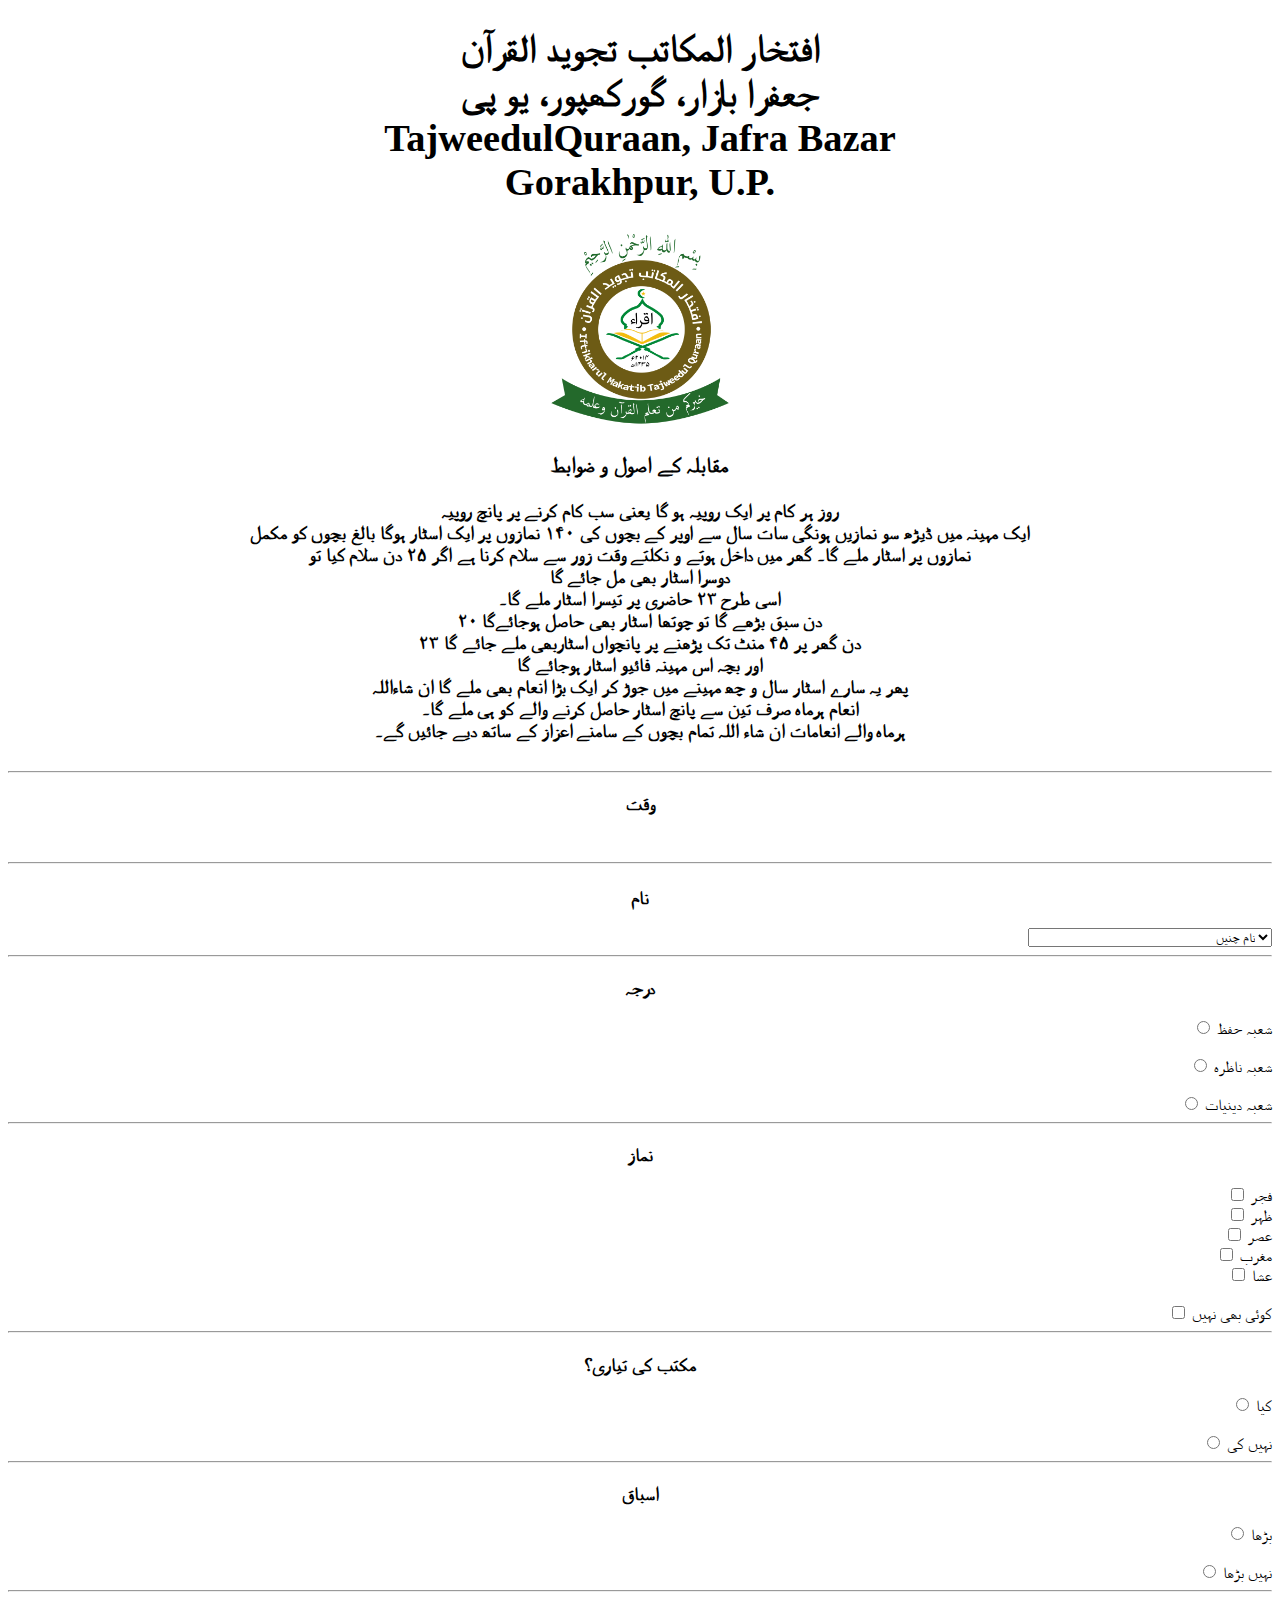
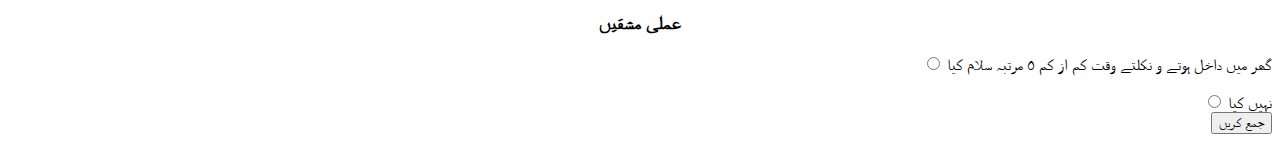
==== commit 59a21bf8: "head butification" ====
--- a/dailycontest/index.html
+++ b/dailycontest/index.html
@@ -18,12 +18,14 @@
 <body class="bg-dark text-light">
     <div class="container ">
         <!-- ---------------head----------- -->
-        <div class="head my-6">
+        <div class="my-6 m-head">
             <h1 class="text-center my-4 text-success">
-                افتخار المکاتب تجوید القرآن جعفرا بازار، گورکھپور، یو پی<br>
-                <span class="my-3">TajweedulQuraan, Jafra Bazar, Gorakhpur, U.P.</span> 
+                افتخار المکاتب تجوید القرآن <br> جعفرا بازار، گورکھپور، یو پی<br>
+                <span class="my-3">TajweedulQuraan, Jafra Bazar <br> Gorakhpur, U.P.</span>
             </h1>
-            <img class="logo" src="../images/logo.png">
+            <div class="logo">
+                <img class="logo" src="../images/logo.png">
+            </div>
             <h3 class="text-center my-4">
                 مقابلہ کے اصول و ضوابط
             </h3>
@@ -46,9 +48,9 @@
 
                 ہرماہ والے انعامات ان شاء اللہ تمام بچوں کے سامنے اعزاز کے ساتھ دیے جائیں گے۔
             </p>
-            <hr>
         </div>
-        <form class="row g-3" id="form" type="submit" method="post">
+        <hr>
+        <form class="row g-3" id="form" name="submit-to-google-sheet">
             <!-- action="https://script.google.com/macros/s/AKfycbxJc6FiCBdPEIPx8Im5rffnzyOh9nNEHwkN0ybDj4ySTjdsX_kjDjEz-Tzhpjl7IepQbQ/exec" -->
             <!-- ---- name="submit-to-google-sheet" method="post"---- -->
             <!-- ---------------time----------- -->
@@ -180,14 +182,22 @@
                 <div class="form-check">
                     <input class="form-check-input" name="class" value="بڑھا" type="radio" id="clh" onclick="clhifz()">
                     <label class="form-check-label" for="gridCheck">
-                        حفظ
+                        شعبہ حفظ
                     </label>
                 </div>
                 <br>
                 <div class="form-check">
                     <input class="form-check-input" name="class" value="بڑھا" type="radio" id="cln" onclick="clnazra()">
                     <label class="form-check-label" for="gridCheck">
-                        ناظرہ/ دینیات
+                        شعبہ ناظرہ
+                    </label>
+                </div>
+                <br>
+                <div class="form-check">
+                    <input class="form-check-input" name="class" value="بڑھا" type="radio" id="cld"
+                        onclick="cldeeniyat()">
+                    <label class="form-check-label" for="gridCheck">
+                        شعبہ دینیات
                     </label>
                 </div>
                 <hr>
@@ -227,18 +237,45 @@
                 </div>
                 <hr>
             </div>
+            <!-- ---------------deeniyat----------- -->
+            <div class="col-md-6 my-3" id="deeniyat" style="display: none;">
+                <p class="head">حاضری</p>
+                <div class="form-check">
+                    <input class="form-check-input" name="hazri" value="حاضر" type="radio" id="dhazir">
+                    <label class="form-check-label" for="gridCheck">
+                        حاضر
+                    </label>
+                </div>
+                <br>
+                <div class="form-check">
+                    <input class="form-check-input" name="hazri" value="غیر حاضر" type="radio" id="dgherhazir">
+                    <label class="form-check-label text-danger" for="gridCheck">
+                        غیر حاضر
+                    </label>
+                </div>
+                <hr>
+            </div>
             <!-- ---------------nazra----------- -->
             <div class="col-md-6 my-3" id="nazra" style="display: none;">
                 <p class="head">حاضری</p>
                 <div class="form-check">
-                    <input class="form-check-input" name="hazri" value="حاضر" type="radio" id="hazir">
-                    <label class="form-check-label" for="gridCheck">
-                        حاضر
-                    </label>
-                </div>
-                <br>
-                <div class="form-check">
-                    <input class="form-check-input" name="hazri" value="غیر حاضر" type="radio" id="gherhazir">
+                    <input class="form-check-input" name="hazri" value="صبح" type="checkbox" id="nsubah"
+                        onclick="desabledmissed()">
+                    <label class="form-check-label" for="gridCheck">
+                        صبح
+                    </label>
+                </div>
+                <div class="form-check">
+                    <input class="form-check-input" name="hazri" value="دوپہر" type="checkbox" id="ndopahar"
+                        onclick="desabledmissed()">
+                    <label class="form-check-label" for="gridCheck">
+                        دوپہر
+                    </label>
+                </div>
+                <br>
+                <div class="form-check">
+                    <input class="form-check-input" name="hazri" value="غیر حاضر" type="checkbox" id="nmissed"
+                        onclick="desablesd()">
                     <label class="form-check-label text-danger" for="gridCheck">
                         غیر حاضر
                     </label>
@@ -346,7 +383,7 @@
                         نہیں کیا
                     </label>
                 </div>
-                <button type="submit" class="btn btn-primary my-3 container" id="sub" onclick="submit()" desabled>جمع
+                <button type="button" class="btn btn-primary my-3 container" id="sub" onclick="submit()">جمع
                     کریں</button>
             </div>
     </div>
--- a/dailycontest/styles.css
+++ b/dailycontest/styles.css
@@ -2,22 +2,21 @@
     outline: none;
 }
 
-#current-time, .head span{
+#current-time,
+.head span {
     text-align: center;
     font: roboto, regular;
 }
 
-.heed{
-    text-align: center;
-}
 
-.logo{
+.logo {
     height: 200px;
     align-items: center;
     text-align: center;
+    padding: auto auto auto auto;
 }
 
-.head{
+.head {
     text-align: center;
     font-size: larger;
     font-weight: bold;
@@ -25,6 +24,16 @@
     border-radius: 5px;
     padding: 10px auto auto auto;
 }
+
+.m-head {
+    text-align: center;
+    font-size: larger;
+    font-weight: bold;
+    border-bottom: 1px solid white;
+    border-radius: 5px;
+    padding: 10px auto auto auto;
+}
+
 
 .col-md-6 {
     text-align: end;
@@ -39,7 +48,8 @@
     align-content: flex-end;
 }
 
-.col-md-6 label, option {
+.col-md-6 label,
+option {
     text-align: end;
 }
 
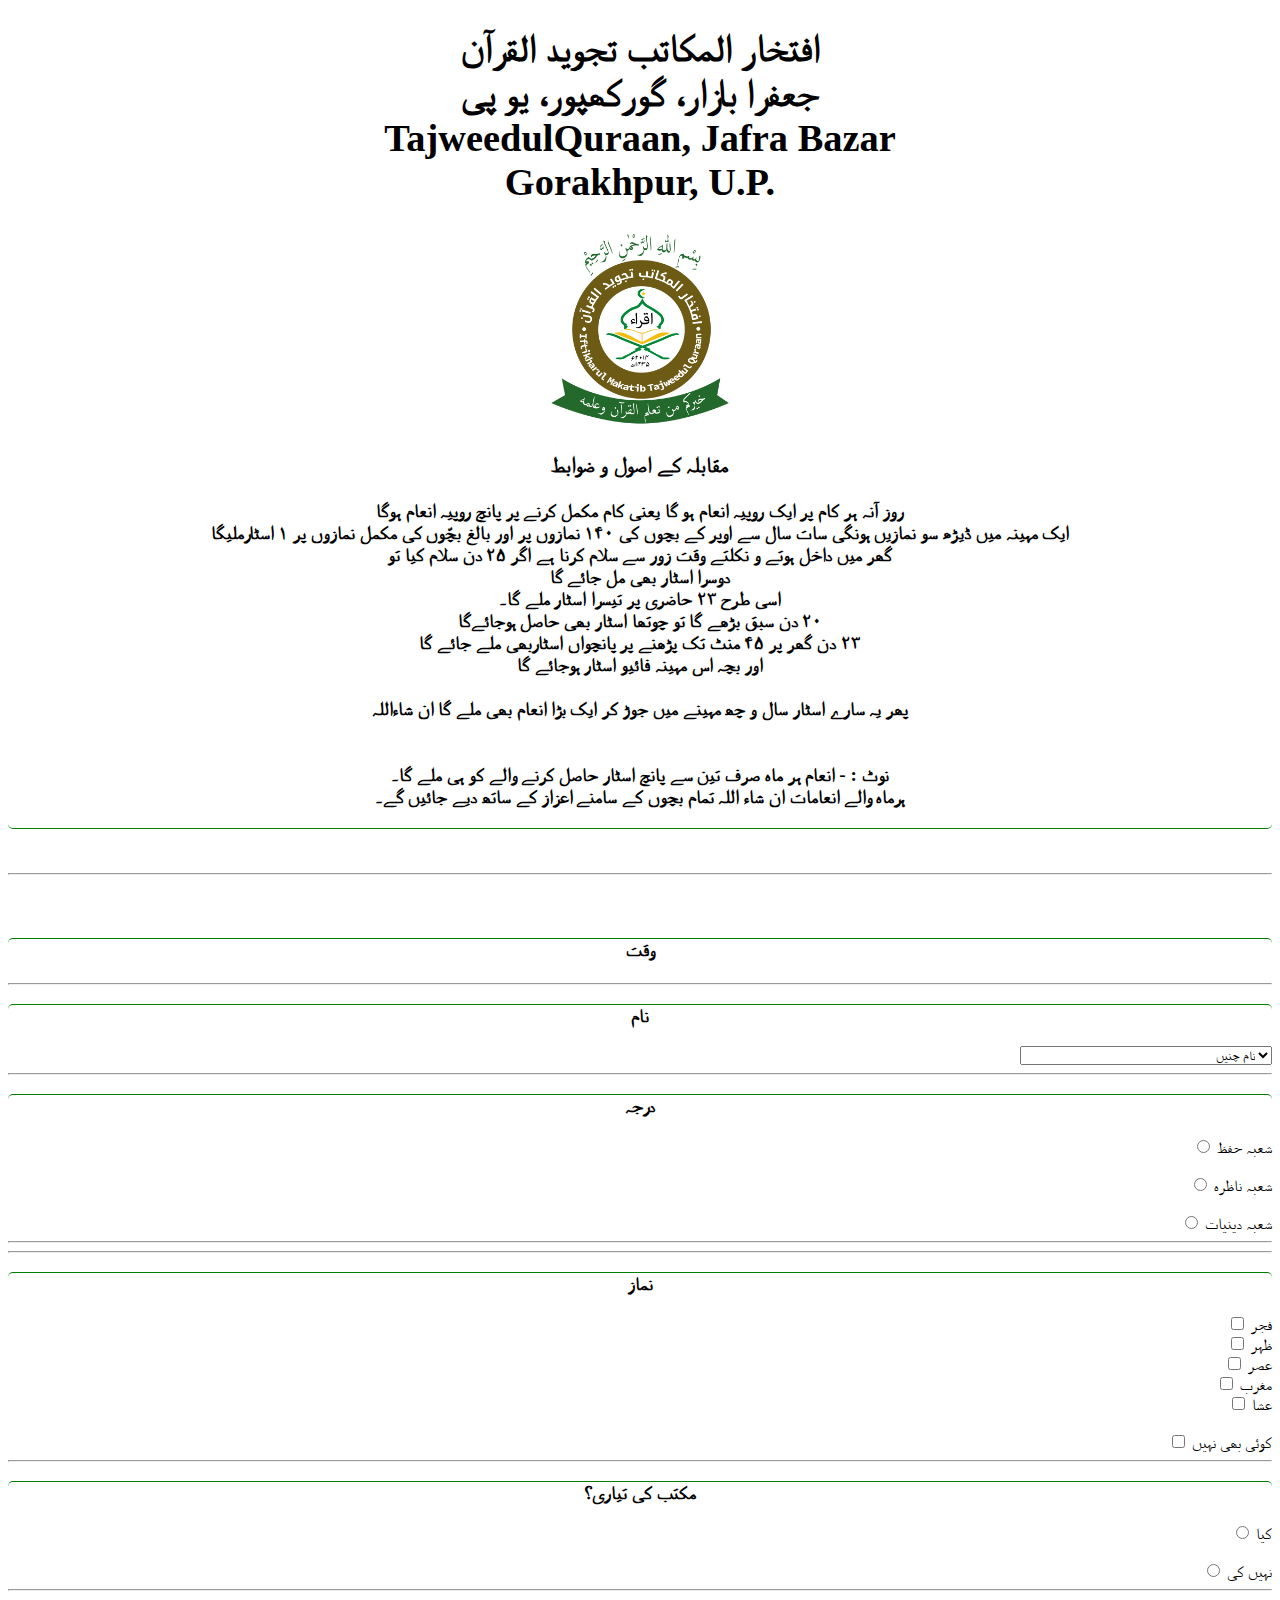
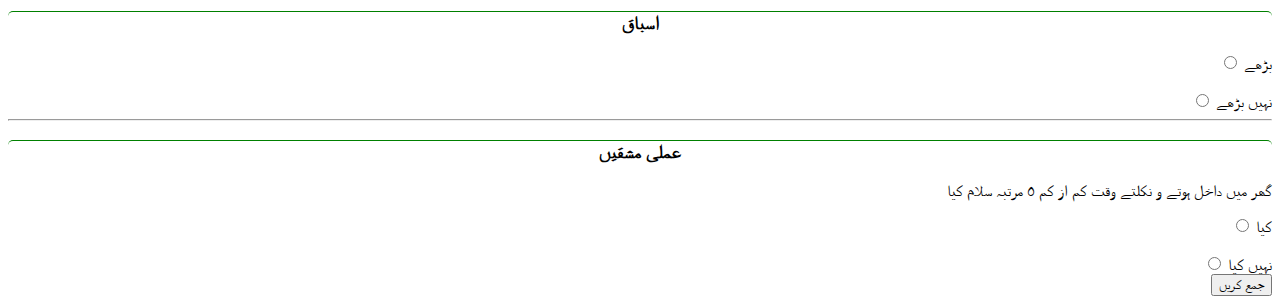
==== commit e9d51feb: "ui done, cant submit" ====
--- a/dailycontest/index.html
+++ b/dailycontest/index.html
@@ -5,6 +5,14 @@
     <link href="https://cdn.jsdelivr.net/npm/bootstrap@5.2.3/dist/css/bootstrap.min.css" rel="stylesheet"
         integrity="sha384-rbsA2VBKQhggwzxH7pPCaAqO46MgnOM80zW1RWuH61DGLwZJEdK2Kadq2F9CUG65" crossorigin="anonymous">
     <link rel="stylesheet" href="styles.css">
+    <link rel="preconnect" href="https://fonts.googleapis.com">
+    <link rel="preconnect" href="https://fonts.gstatic.com" crossorigin>
+    <link
+        href="https://fonts.googleapis.com/css2?family=Poppins:ital,wght@0,300;0,400;0,500;0,600;0,700;0,800;1,400&display=swap"
+        rel="stylesheet">
+    <style>
+        @import url('https://fonts.googleapis.com/css2?family=Poppins:ital,wght@0,300;0,400;0,500;0,600;0,700;0,800;1,400&display=swap');
+    </style>
     <meta charset="UTF-8">
     <meta http-equiv="X-UA-Compatible" content="IE=edge">
     <link rel="apple-touch-icon" sizes="180x180" href="/images/apple-touch-icon.png">
@@ -29,202 +37,217 @@
             <h3 class="text-center my-4">
                 مقابلہ کے اصول و ضوابط
             </h3>
-            <p class="text-center">
-                روز ہر کام پر ایک روپیہ ہو گا یعنی سب کام کرنے پر پانچ روپیہ<br>
-                ایک مہینہ میں ڈیڑھ سو نمازیں ہونگی سات سال سے اوپر کے بچوں کی ۱۴۰ نمازوں پر ایک اسٹار ہوگا بالغ بچوں کو
-                مکمل
-                <br>نمازوں پر اسٹار ملے گا۔
+            <p class="text-center text-">
+                روز آنہ ہر کام پر ایک روپیہ انعام ہو گا یعنی کام مکمل کرنے پر پانچ روپیہ انعام ہوگا<br>
+                ایک مہینہ میں ڈیڑھ سو نمازیں ہونگی سات سال سے اوپر کے بچوں کی ۱۴۰ نمازوں پر اور بالغ بچّوں کی مکمل
+                نمازوں پر ١ اسٹارملیگا<br>
                 گھر میں داخل ہوتے و نکلتے وقت زور سے سلام کرنا ہے اگر ۲۵ دن سلام کیا تو <br> دوسرا اسٹار بھی مل جائے
                 گا<br>
-
                 اسی طرح ۲۳ حاضری پر تیسرا اسٹار ملے گا۔<br>
-
-                ۲۰ دن سبق بڑھے گا تو چوتھا اسٹار بھی حاصل ہوجائےگا<br>
-                ۲۳ دن گھر پر ۴۵ منٹ تک پڑھنے پر پانچواں اسٹاربھی ملے جائے گا<br>
+                ٢٠ دن سبق بڑھے گا تو چوتھا اسٹار بھی حاصل ہوجائےگا <br>
+                ٢٣ دن گھر پر ۴۵ منٹ تک پڑھنے پر پانچواں اسٹاربھی ملے جائے گا<br>
                 اور بچہ اس مہینہ فائیو اسٹار ہوجائے گا<br>
-
+                <br>
                 پھر یہ سارے اسٹار سال و چھ مہینے میں جوڑ کر ایک بڑا انعام بھی ملے گا ان شاءاللہ<br>
-                انعام ہرماہ صرف تین سے پانچ اسٹار حاصل کرنے والے کو ہی ملے گا۔<br>
-
-                ہرماہ والے انعامات ان شاء اللہ تمام بچوں کے سامنے اعزاز کے ساتھ دیے جائیں گے۔
+                <br>
+                <br>
+                <!-- <hr> -->
+                <span class="text-bolder">
+                    نوٹ : - انعام ہر ماہ صرف تین سے پانچ اسٹار حاصل کرنے والے کو ہی ملے گا۔<br>
+
+                    ہرماہ والے انعامات ان شاء اللہ تمام بچوں کے سامنے اعزاز کے ساتھ دیے جائیں گے۔
+                </span>
             </p>
         </div>
+        <br>
+        <br>
         <hr>
-        <form class="row g-3" id="form" name="submit-to-google-sheet">
-            <!-- action="https://script.google.com/macros/s/AKfycbxJc6FiCBdPEIPx8Im5rffnzyOh9nNEHwkN0ybDj4ySTjdsX_kjDjEz-Tzhpjl7IepQbQ/exec" -->
-            <!-- ---- name="submit-to-google-sheet" method="post"---- -->
-            <!-- ---------------time----------- -->
-            <div class="col-md-6 my-3">
-                <p class="head">وقت</p>
-                <!-- <label for="time" class="form-label">current time</label> -->
-                <option type="datetime" desabled class="form-input-text" name="time" id="current-time" value="">
+        <br>
+        <br>
+        <!-- <form class="row g-3" id="form" name="submit-to-google-sheet">
+        action="https://script.google.com/macros/s/AKfycbxJc6FiCBdPEIPx8Im5rffnzyOh9nNEHwkN0ybDj4ySTjdsX_kjDjEz-Tzhpjl7IepQbQ/exec"
+            ---- name="submit-to-google-sheet" method="post"---- -->
+        <!-- ---------------time----------- -->
+        <div class="col-md-6 my-3">
+            <p class="head">وقت</p>
+            <!-- <label for="time" class="form-label">current time</label> -->
+            <h5 type="datetime" desabled class="text-center text-success" name="time" id="current-time" value="">
+            </h5>
+            <hr>
+        </div>
+        <!-- ---------------Name----------- -->
+        <div class="col-md-6 my-3">
+            <p id="nmsg" class="text-danger text-center"></p>
+            <p class="form-label head">نام</p>
+            <select id="name" name="name" class="form-select">
+                <option value="" selected>نام چنیں</option>
+                <option value="1  احمد حسن بن  ابرار احمد انصاری  صاحب (جھانسی)">1 احمد حسن بن ابرار احمد انصاری صاحب
+                    (جھانسی)</option>
+                <option value="2  اسمی بنت رفیع الدین  انصاری صاحب">2 اسمی بنت رفیع الدین انصاری صاحب</option>
+                <option value="3  اشہر بن الطاف احمد صاحب">3 اشہر بن الطاف احمد صاحب</option>
+                <option value="4  آمنہ بنت حافظ انعام الله صاحب">4 آمنہ بنت حافظ انعام الله صاحب</option>
+                <option value="5  جویریہ بنت حافظ عصمت اللہ صاحب">5 جویریہ بنت حافظ عصمت اللہ صاحب</option>
+                <option value="6  خدیجہ  بنت دلشاد صاحب رح">6 خدیجہ بنت دلشاد صاحب رح</option>
+                <option value="7  ذکری بنت جاوید حسین خان صاحب ">7 ذکری بنت جاوید حسین خان صاحب </option>
+                <option value="8  رضا بنت نوشاد صاحب">8 رضا بنت نوشاد صاحب</option>
+                <option value="9  زینب بنت بدرالزماں صاحب">9 زینب بنت بدرالزماں صاحب</option>
+                <option value="10  زینت خاتون بنت عبد الحسن صاحب">10 زینت خاتون بنت عبد الحسن صاحب</option>
+                <option value="11  شیزان رحمت بن رحمت علی صاحب (بستی)">11 شیزان رحمت بن رحمت علی صاحب (بستی)</option>
+                <option value="12  صفوان بن رحمت علی  صاحب (بستی)">12 صفوان بن رحمت علی صاحب (بستی)</option>
+                <option value="13  عائشہ بنت  محمّد معشوق صاحب">13 عائشہ بنت محمّد معشوق صاحب</option>
+                <option value="14  عبدالصمد  بن محمّد شفیع صاحب">14 عبدالصمد بن محمّد شفیع صاحب</option>
+                <option value="15  علیشا بنت دلشاد صاحب رح">15 علیشا بنت دلشاد صاحب رح</option>
+                <option value="16  عیاض احمد بن فرحت حسین صاحب">16 عیاض احمد بن فرحت حسین صاحب</option>
+                <option value="17  عیاض احمد بن وسیم احمد صاحب">17 عیاض احمد بن وسیم احمد صاحب</option>
+                <option value="18  فضا بنت قاری صفی اللہ  صاحب">18 فضا بنت قاری صفی اللہ صاحب</option>
+                <option value="19  فہد صادق بن عبد الصادق صاحب رح">19 فہد صادق بن عبد الصادق صاحب رح</option>
+                <option value="20  محمّد  فہد  بن غیاث صاحب">20 محمّد فہد بن غیاث صاحب</option>
+                <option value="21  محمّد  مصطفیٰ بن فرمان حشمت صاحب">21 محمّد مصطفیٰ بن فرمان حشمت صاحب</option>
+                <option value="22  محمّد ابان بن محمّد عامر صاحب">22 محمّد ابان بن محمّد عامر صاحب</option>
+                <option value="23  محمّد ابراہیم بن محمّد ارشاد  صاحب">23 محمّد ابراہیم بن محمّد ارشاد صاحب</option>
+                <option value="24  محمّد احتشام بن قاری صفی الله صاحب">24 محمّد احتشام بن قاری صفی الله صاحب</option>
+                <option value="25  محمّد اذلان بن علیم عارف صاحب">25 محمّد اذلان بن علیم عارف صاحب</option>
+                <option value="26  محمّد اذہان بن پرویز احمد صاحب">26 محمّد اذہان بن پرویز احمد صاحب</option>
+                <option value="27  محمّد ارحان بن محمّد اختر صاحب">27 محمّد ارحان بن محمّد اختر صاحب</option>
+                <option value="28  محمّد ارحم بن   قمر الہدی صاحب">28 محمّد ارحم بن قمر الہدی صاحب</option>
+                <option value="29  محمّد ارسلان بن محمّد افضل صاحب">29 محمّد ارسلان بن محمّد افضل صاحب</option>
+                <option value="30  محمّد ارکان بن محمّد محفوظ صاحب">30 محمّد ارکان بن محمّد محفوظ صاحب</option>
+                <option value="31  محمّد الحم بن افروز اختر صاحب">31 محمّد الحم بن افروز اختر صاحب</option>
+                <option value="32  محمّد امان بن الطاف احمد صاحب">32 محمّد امان بن الطاف احمد صاحب</option>
+                <option value="33  محمّد امان بن بدر الزماں صاحب ">33 محمّد امان بن بدر الزماں صاحب </option>
+                <option value="34  محمّد امان بن راشد الحق صاحب">34 محمّد امان بن راشد الحق صاحب</option>
+                <option value="35  محمّد انس بن   محمّد چاند صاحب">35 محمّد انس بن محمّد چاند صاحب</option>
+                <option value="36  محمّد ایذان بن محمّد عالم صاحب">36 محمّد ایذان بن محمّد عالم صاحب</option>
+                <option value="37  محمّد آشد  بن غیاث  صاحب">37 محمّد آشد بن غیاث صاحب</option>
+                <option value="38  محمّد آفرید بن وسیم احمد صاحب ">38 محمّد آفرید بن وسیم احمد صاحب </option>
+                <option value="39  محمّد بلال بن انور حسین صاحب">39 محمّد بلال بن انور حسین صاحب</option>
+                <option value="40  محمّد تنزیل  بن حسن مطلوب صاحب">40 محمّد تنزیل بن حسن مطلوب صاحب</option>
+                <option value="41  محمّد تہشیم   بن  ندیم  احمد صاحب">41 محمّد تہشیم بن ندیم احمد صاحب</option>
+                <option value="42  محمّد توحیدبن حسن مطلوب صاحب">42 محمّد توحیدبن حسن مطلوب صاحب</option>
+                <option value="43  محمّد حمّاد بن عدیل  احمد  صاحب">43 محمّد حمّاد بن عدیل احمد صاحب</option>
+                <option value="44  محمّد حمزہ   اسرائیل صاحب">44 محمّد حمزہ اسرائیل صاحب</option>
+                <option value="45  محمّد حمزہ  بن غلام رسول صاحب ">45 محمّد حمزہ بن غلام رسول صاحب </option>
+                <option value="46  محمّد حمزہ بن مہتاب عالم صاحب">46 محمّد حمزہ بن مہتاب عالم صاحب</option>
+                <option value="47  محمّد حمید بن شاداب عالم صاحب">47 محمّد حمید بن شاداب عالم صاحب</option>
+                <option value="48  محمّد حنیف بن ملک الافضل صاحب ">48 محمّد حنیف بن ملک الافضل صاحب </option>
+                <option value="49  محمّد دارین بن محمّد عامر صاحب">49 محمّد دارین بن محمّد عامر صاحب</option>
+                <option value="50  محمّد دانش بن نصیر احمد صاحب">50 محمّد دانش بن نصیر احمد صاحب</option>
+                <option value="51  محمّد داؤد بن خواجہ فرید الدین  صاحب">51 محمّد داؤد بن خواجہ فرید الدین صاحب</option>
+                <option value="52  محمّد راشد بن رازق حسین خان صاحب">52 محمّد راشد بن رازق حسین خان صاحب</option>
+                <option value="53  محمّد ریحان  بن شمیم عالم صاحب">53 محمّد ریحان بن شمیم عالم صاحب</option>
+                <option value="54  محمّد ریحان بن اظہار احمد صاحب">54 محمّد ریحان بن اظہار احمد صاحب</option>
+                <option value="55  محمّد زیان بن رضوان خان صاحب">55 محمّد زیان بن رضوان خان صاحب</option>
+                <option value="56  محمّد زید بن  افتخار  احمد  صاحب">56 محمّد زید بن افتخار احمد صاحب</option>
+                <option value="57  محمّد زید بن حافظ فیض الرحمن صاحب">57 محمّد زید بن حافظ فیض الرحمن صاحب</option>
+                <option value="58  محمّد زید بن ظہیر الدین صاحب">58 محمّد زید بن ظہیر الدین صاحب</option>
+                <option value="59  محمّد سفیان بن شفقت الله صاحب">59 محمّد سفیان بن شفقت الله صاحب</option>
+                <option value="60  محمّد شادمان  بن محمّد ارشاد صاحب">60 محمّد شادمان بن محمّد ارشاد صاحب</option>
+                <option value="61  محمّد شمس بن پرویز لاری صاحب">61 محمّد شمس بن پرویز لاری صاحب</option>
+                <option value="62  محمّد صالق بن واثق باللہ صاحب">62 محمّد صالق بن واثق باللہ صاحب</option>
+                <option value="63  محمّد صائم بن محمّد فیصل صاحب">63 محمّد صائم بن محمّد فیصل صاحب</option>
+                <option value="64  محمّد صفوان بن محمّد قیصر عالم صاحب">64 محمّد صفوان بن محمّد قیصر عالم صاحب</option>
+                <option value="65  محمّد طیّب  بن مہتاب عالم صاحب">65 محمّد طیّب بن مہتاب عالم صاحب</option>
+                <option value="66  محمّد عابدبن حافظ عمران صاحب">66 محمّد عابدبن حافظ عمران صاحب</option>
+                <option value="67  محمّد عارش  بن علیم الدین صاحب">67 محمّد عارش بن علیم الدین صاحب</option>
+                <option value="68  محمّد عاکف بن قمرالہدی صاحب">68 محمّد عاکف بن قمرالہدی صاحب</option>
+                <option value="69  محمّد عاہل بن محمّد دانش  صاحب">69 محمّد عاہل بن محمّد دانش صاحب</option>
+                <option value="70  محمّد عدنان بن محمّد افضل صاحب">70 محمّد عدنان بن محمّد افضل صاحب</option>
+                <option value="71  محمّد عزیر بن ممتاز احمد صاحب">71 محمّد عزیر بن ممتاز احمد صاحب</option>
+                <option value="72  محمّد علی بن نوید احمد صاحب">72 محمّد علی بن نوید احمد صاحب</option>
+                <option value="73  محمّد عمر بن عبد الرزاق صاحب">73 محمّد عمر بن عبد الرزاق صاحب</option>
+                <option value="74  محمّد عمر بن گلریز احمد خان صاحب">74 محمّد عمر بن گلریز احمد خان صاحب</option>
+                <option value="75  محمّد عمیر بن نذیر الدین صاحب">75 محمّد عمیر بن نذیر الدین صاحب</option>
+                <option value="76  محمّد عیاں بن شفیق صاحب رحمه اللہ">76 محمّد عیاں بن شفیق صاحب رحمه اللہ</option>
+                <option value="77  محمّد عیان بن ظہیر الدین صاحب">77 محمّد عیان بن ظہیر الدین صاحب</option>
+                <option value="78  محمّد فرحان بن شمیم عالم صاحب">78 محمّد فرحان بن شمیم عالم صاحب</option>
+                <option value="79  محمّد فردین بن محمّد شاہد صاحب">79 محمّد فردین بن محمّد شاہد صاحب</option>
+                <option value="80  محمّد کیفی بن محمّد نواز شیروانی صاحب">80 محمّد کیفی بن محمّد نواز شیروانی صاحب
                 </option>
-                <hr>
-            </div>
-            <!-- ---------------Name----------- -->
-            <div class="col-md-6 my-3">
-                <h1 id="msg"></h1>
-                <p class="form-label head">نام</p>
-                <select id="name" name="name" class="form-select">
-                    <option value="0" selected>نام چنیں</option>
-                    <option value='احمد حسن بن  ابرار احمد انصاری  صاحب جھانسی'>احمد حسن بن ابرار احمد انصاری صاحب
-                        جھانسی 1</option>
-                    <option value='اسمی بنت رفیع الدین  انصاری صاحب'>اسمی بنت رفیع الدین انصاری صاحب 2</option>
-                    <option value='اشہر بن الطاف احمد صاحب'>اشہر بن الطاف احمد صاحب 3</option>
-                    <option value='آمنہ بنت حافظ انعام الله صاحب'>آمنہ بنت حافظ انعام الله صاحب 4</option>
-                    <option value='جویریہ بنت حافظ عصمت اللہ صاحب'>جویریہ بنت حافظ عصمت اللہ صاحب 5</option>
-                    <option value='خدیجہ  بنت دلشاد صاحب'>خدیجہ بنت دلشاد صاحب 6</option>
-                    <option value='ذکری بنت جاوید حسین خان صاحب '>ذکری بنت جاوید حسین خان صاحب 7</option>
-                    <option value='رضا بن نوشاد'>رضا بن نوشاد 8</option>
-                    <option value='زینب نبٹت بدرالزما صاں  صاحب'>زینب نبٹت بدرالزما صاں صاحب 9</option>
-                    <option value='زینت خاتون بنت عبد الحسن صاحب'>زینت خاتون بنت عبد الحسن صاحب 10</option>
-                    <option value='شیزان رحمت بنت رحمت الله صاحب'>شیزان رحمت بنت رحمت الله صاحب 11</option>
-                    <option value='صفوان بن رحمت علی  صاحب'>صفوان بن رحمت علی صاحب 12</option>
-                    <option value='عائشہ بنت  محمّد معشوق صاحب'>عائشہ بنت محمّد معشوق صاحب 13</option>
-                    <option value='عبدالصمد  بن محمّد شفیع صاحب'>عبدالصمد بن محمّد شفیع صاحب 14</option>
-                    <option value='علما خاتون بنت زیا الحق صاحب'>علما خاتون بنت زیا الحق صاحب 15</option>
-                    <option value='علیشا بنت دلشاد صاحب'>علیشا بنت دلشاد صاحب 16</option>
-                    <option value='عیاض احمد بن فرحت حسین صاحب'>عیاض احمد بن فرحت حسین صاحب 17</option>
-                    <option value='عیاض احمد بن وسیم احمد صاحب'>عیاض احمد بن وسیم احمد صاحب 18</option>
-                    <option value='فضا بنت قاری شفیع اللہ  صاحب'>فضا بنت قاری شفیع اللہ صاحب 19</option>
-                    <option value='فہد صادق بن عبد الصادق صاحب'>فہد صادق بن عبد الصادق صاحب 20</option>
-                    <option value='محمّد  فہد  بن غیاث صاحب'>محمّد فہد بن غیاث صاحب 21</option>
-                    <option value='محمّد  مصطفیٰ بن فرمان حشمت صاحب'>محمّد مصطفیٰ بن فرمان حشمت صاحب 22</option>
-                    <option value='محمّد ابان بن محمّد عامر صاحب'>محمّد ابان بن محمّد عامر صاحب 23</option>
-                    <option value='محمّد ابراہیم بن محمّد ارشاد  صاحب'>محمّد ابراہیم بن محمّد ارشاد صاحب 24</option>
-                    <option value='محمّد احتشام بن قاری شفیع الله صاحب'>محمّد احتشام بن قاری شفیع الله صاحب 25</option>
-                    <option value='محمّد اذلان بن '>محمّد اذلان بن 26</option>
-                    <option value='محمّد اذہان بن پرویز احمد صاحب'>محمّد اذہان بن پرویز احمد صاحب 27</option>
-                    <option value='محمّد ارحان محمّد اختر صاحب'>محمّد ارحان محمّد اختر صاحب 28</option>
-                    <option value='محمّد ارحم بن   قمر الہدی صاحب'>محمّد ارحم بن قمر الہدی صاحب 29</option>
-                    <option value='محمّد ارسلان بن محمّد افضل صاحب'>محمّد ارسلان بن محمّد افضل صاحب 30</option>
-                    <option value='محمّد ارکان بن محمّد محفوظ صاحب'>محمّد ارکان بن محمّد محفوظ صاحب 31</option>
-                    <option value='محمّد اشھاب'>محمّد اشھاب 32</option>
-                    <option value='محمّد الحم'>محمّد الحم 33</option>
-                    <option value='محمّد امان بن الطاف احمد صاحب'>محمّد امان بن الطاف احمد صاحب 34</option>
-                    <option value='محمّد امان بن بدر الزما ںصاحب '>محمّد امان بن بدر الزما ںصاحب 35</option>
-                    <option value='محمّد امان بن راشد الحق '>محمّد امان بن راشد الحق 36</option>
-                    <option value='محمّد انس بن   محمّد چاند صاحب'>محمّد انس بن محمّد چاند صاحب 37</option>
-                    <option value='محمّد ایزان بن محمّد عالم صاحب'>محمّد ایزان بن محمّد عالم صاحب 38</option>
-                    <option value='محمّد آشد  بن غیاث  صاحب'>محمّد آشد بن غیاث صاحب 39</option>
-                    <option value='محمّد آفرید بن وسیم احمد صاحب '>محمّد آفرید بن وسیم احمد صاحب 40</option>
-                    <option value='محمّد بلال بن انور حسین صاحب'>محمّد بلال بن انور حسین صاحب 41</option>
-                    <option value='محمّد تنزیل  بن حسن مطلوب صاحب'>محمّد تنزیل بن حسن مطلوب صاحب 42</option>
-                    <option value='محمّد تہشیم   بن  ندیم  احمد صاحب'>محمّد تہشیم بن ندیم احمد صاحب 43</option>
-                    <option value='محمّد توحیدبن حسن مطلوب صاحب'>محمّد توحیدبن حسن مطلوب صاحب 44</option>
-                    <option value='محمّد حمّاد بن عدیل  احمد  صاحب'>محمّد حمّاد بن عدیل احمد صاحب 45</option>
-                    <option value='محمّد حمزہ   اسرائیل صاحب'>محمّد حمزہ اسرائیل صاحب 46</option>
-                    <option value='محمّد حمزہ  بن غلام رسول صاحب '>محمّد حمزہ بن غلام رسول صاحب 47</option>
-                    <option value='محمّد حمزہ بن حافظ معراج احمد صاحب'>محمّد حمزہ بن حافظ معراج احمد صاحب 48</option>
-                    <option value='محمّد حمزہ بن مہتاب عالم صاحب'>محمّد حمزہ بن مہتاب عالم صاحب 49</option>
-                    <option value='محمّد حمید بن شاداب عالم صاحب'>محمّد حمید بن شاداب عالم صاحب 50</option>
-                    <option value='محمّد حنیف بن ملک الافضل صاحب '>محمّد حنیف بن ملک الافضل صاحب 51</option>
-                    <option value='محمّد دارین بن محمّد عامر صاحب'>محمّد دارین بن محمّد عامر صاحب 52</option>
-                    <option value='محمّد دانش نصیر احمد صاحب'>محمّد دانش نصیر احمد صاحب 53</option>
-                    <option value='محمّد داؤد بن خواجہ فرید الدین  صاحب'>محمّد داؤد بن خواجہ فرید الدین صاحب 54</option>
-                    <option value='محمّد راشد بن رازق حسین خان صاحب'>محمّد راشد بن رازق حسین خان صاحب 55</option>
-                    <option value='محمّد ریحان  بن شمیم عالم صاحب'>محمّد ریحان بن شمیم عالم صاحب 56</option>
-                    <option value='محمّد ریحان بن اظہار احمد صاحب'>محمّد ریحان بن اظہار احمد صاحب 57</option>
-                    <option value='محمّد زیان بن رضوان خان صاحب'>محمّد زیان بن رضوان خان صاحب 58</option>
-                    <option value='محمّد زید بن  افتخار  احمد  صاحب'>محمّد زید بن افتخار احمد صاحب 59</option>
-                    <option value='محمّد زید بن حافظ فیض الرحمن صاحب'>محمّد زید بن حافظ فیض الرحمن صاحب 60</option>
-                    <option value='محمّد زید بن ظہیر الدین صاحب'>محمّد زید بن ظہیر الدین صاحب 61</option>
-                    <option value='محمّد سفیان بن شفقت الله صاحب'>محمّد سفیان بن شفقت الله صاحب 62</option>
-                    <option value='محمّد شادمان  بن محمّد ارشاد صاحب'>محمّد شادمان بن محمّد ارشاد صاحب 63</option>
-                    <option value='محمّد شاہان '>محمّد شاہان 64</option>
-                    <option value='محمّد شمس بن پرویز لاری صاحب'>محمّد شمس بن پرویز لاری صاحب 65</option>
-                    <option value='محمّد صالق بن واثق باللہ صاحب'>محمّد صالق بن واثق باللہ صاحب 66</option>
-                    <option value='محمّد صائم    بن محمّد فیصل صاحب'>محمّد صائم بن محمّد فیصل صاحب 67</option>
-                    <option value='محمّد صفوان بن محمّد قیصر عالم صاحب'>محمّد صفوان بن محمّد قیصر عالم صاحب 68</option>
-                    <option value='محمّد طیّب  بن مہتاب عالم صاحب'>محمّد طیّب بن مہتاب عالم صاحب 69</option>
-                    <option value='محمّد عابدبن حافظ عمران صاحب'>محمّد عابدبن حافظ عمران صاحب 70</option>
-                    <option value='محمّد عارش  بن علیم الددیں صاحب'>محمّد عارش بن علیم الددیں صاحب 71</option>
-                    <option value='محمّد عاکف بن قمرالہدی صاحب'>محمّد عاکف بن قمرالہدی صاحب 72</option>
-                    <option value='محمّد عاہل بن محمّد دانش  صاحب'>محمّد عاہل بن محمّد دانش صاحب 73</option>
-                    <option value='محمّد عدنان بن محمّد افضل صاحب'>محمّد عدنان بن محمّد افضل صاحب 74</option>
-                    <option value='محمّد عزیر بن ممتاز احمد صاحب'>محمّد عزیر بن ممتاز احمد صاحب 75</option>
-                    <option value='محمّد علی '>محمّد علی 76</option>
-                    <option value='محمّد علی بن نوید صاحب'>محمّد علی بن نوید صاحب 77</option>
-                    <option value='محمّد عمر بن عبد الرزاق صاحب'>محمّد عمر بن عبد الرزاق صاحب 78</option>
-                    <option value='محمّد عمر بن گلریز احمد خان صاحب'>محمّد عمر بن گلریز احمد خان صاحب 79</option>
-                    <option value='محمّد عمیر بن نذیر الدین صاحب'>محمّد عمیر بن نذیر الدین صاحب 80</option>
-                    <option value='محمّد عیاں بن شفیق صاحب رحمه اللہ'>محمّد عیاں بن شفیق صاحب رحمه اللہ 81</option>
-                    <option value='محمّد عیان'>محمّد عیان 82</option>
-                    <option value='محمّد فرحان بن شمیم عالم صاحب'>محمّد فرحان بن شمیم عالم صاحب 83</option>
-                    <option value='محمّد فردین بن محمّد شاہد صاحب'>محمّد فردین بن محمّد شاہد صاحب 84</option>
-                    <option value='محمّد کیفی بن محمّد نواز شیروانی صاحب'>محمّد کیفی بن محمّد نواز شیروانی صاحب 85
-                    </option>
-                    <option value='محمّد محتشم بن محمّد عامر صاحب'>محمّد محتشم بن محمّد عامر صاحب 86</option>
-                    <option value='محمّد مدّثر بن شکیل احمد  صاحب'>محمّد مدّثر بن شکیل احمد صاحب 87</option>
-                    <option value='محمّد مزمل بن شکیل احمد صاحب'>محمّد مزمل بن شکیل احمد صاحب 88</option>
-                    <option value='محمّد مصطفیٰ  بن شہد الله '>محمّد مصطفیٰ بن شہد الله 89</option>
-                    <option value='محمّد معروف بن  محمّد معشوق صاحب'>محمّد معروف بن محمّد معشوق صاحب 90</option>
-                    <option value='محمّد ہادی بن ملک العزیز صاحب'>محمّد ہادی بن ملک العزیز صاحب 91</option>
-                    <option value='محمّد ھود '>محمّد ھود 92</option>
-                    <option value='محمّد یوسف بن ذرار صاحب'>محمّد یوسف بن ذرار صاحب 93</option>
-                    <option value='محمّد یوسف بن محمّد بلال صاحب '>محمّد یوسف بن محمّد بلال صاحب 94</option>
-                    <option value='محمّداحتشام نیں   نعیم خان صاحب'>محمّداحتشام نیں نعیم خان صاحب 95</option>
-                    <option value='محمّدشدیب  بن محمّد عالم صاحب'>محمّدشدیب بن محمّد عالم صاحب 96</option>
-                    <option value='محمّدعرش  بن عبد الرحیم صاحب '>محمّدعرش بن عبد الرحیم صاحب 97</option>
-                    <option value='معاذ حبیب بن حبیب الله صاحب'>معاذ حبیب بن حبیب الله صاحب 98</option>
-                    <option value='معاذ رحمن بن معین الرحمن صاحب'>معاذ رحمن بن معین الرحمن صاحب 99</option>
-                    <option value='وصی احمد بن رئیس احمد صاحب'>وصی احمد بن رئیس احمد صاحب 100</option>
-                    <option value='یٰسین کاظمی بن قطب الدین  کاظمی صاحب'>یٰسین کاظمی بن قطب الدین کاظمی صاحب 101
-                    </option>
-
-                </select>
-
-                <hr>
-            </div>
-            <!-- ---------------class----------- -->
-            <div class="col-md-6 my-3">
-                <p class="head">درجہ</p>
-                <div class="form-check">
-                    <input class="form-check-input" name="class" value="بڑھا" type="radio" id="clh" onclick="clhifz()">
-                    <label class="form-check-label" for="gridCheck">
-                        شعبہ حفظ
-                    </label>
-                </div>
-                <br>
-                <div class="form-check">
-                    <input class="form-check-input" name="class" value="بڑھا" type="radio" id="cln" onclick="clnazra()">
-                    <label class="form-check-label" for="gridCheck">
-                        شعبہ ناظرہ
-                    </label>
-                </div>
-                <br>
-                <div class="form-check">
-                    <input class="form-check-input" name="class" value="بڑھا" type="radio" id="cld"
-                        onclick="cldeeniyat()">
-                    <label class="form-check-label" for="gridCheck">
-                        شعبہ دینیات
-                    </label>
-                </div>
-                <hr>
-            </div>
-            <!-- ---------------Attendance----------- -->
-            <!-- ---------------hifz----------- -->
+                <option value="81  محمّد محتشم بن محمّد عامر صاحب">81 محمّد محتشم بن محمّد عامر صاحب</option>
+                <option value="82  محمّد مدّثر بن شکیل احمد  صاحب">82 محمّد مدّثر بن شکیل احمد صاحب</option>
+                <option value="83  محمّد مزمل بن شکیل احمد صاحب">83 محمّد مزمل بن شکیل احمد صاحب</option>
+                <option value="84  محمّد معروف بن  محمّد معشوق صاحب">84 محمّد معروف بن محمّد معشوق صاحب</option>
+                <option value="85  محمّد ہادی بن ملک العزیز صاحب">85 محمّد ہادی بن ملک العزیز صاحب</option>
+                <option value="86  محمّد ھود ">86 محمّد ھود </option>
+                <option value="87  محمّد یوسف بن ذرار صاحب">87 محمّد یوسف بن ذرار صاحب</option>
+                <option value="88  محمّد یوسف بن محمّد بلال صاحب ">88 محمّد یوسف بن محمّد بلال صاحب </option>
+                <option value="89  محمّداحتشام بن نعیم خان صاحب">89 محمّداحتشام بن نعیم خان صاحب</option>
+                <option value="90  محمّدشدیب  بن محمّد عالم صاحب">90 محمّدشدیب بن محمّد عالم صاحب</option>
+                <option value="91  محمّدعرش  بن عبد الرحیم صاحب ">91 محمّدعرش بن عبد الرحیم صاحب </option>
+                <option value="92  معاذ حبیب بن حبیب الله صاحب">92 معاذ حبیب بن حبیب الله صاحب</option>
+                <option value="93  معاذ رحمن بن معین الرحمن صاحب">93 معاذ رحمن بن معین الرحمن صاحب</option>
+                <option value="94  وصی احمد بن رئیس احمد صاحب">94 وصی احمد بن رئیس احمد صاحب</option>
+                <option value="95  یٰسین کاظمی بن قطب الدین  کاظمی صاحب">95 یٰسین کاظمی بن قطب الدین کاظمی صاحب</option>
+                <option value="96  محمّد طالب بن">96 محمّد طالب بن</option>
+                <option value="97  محمّد ذہیب بن">97 محمّد ذہیب بن</option>
+                <option value="98  محمّد عمر بن محمّد اجمل صاحب  (مئو)">98 محمّد عمر بن محمّد اجمل صاحب (مئو)</option>
+                <option value="99  محمّد زیاں بن محمّد انور صاحب (امریکا)">99 محمّد زیاں بن محمّد انور صاحب (امریکا)
+                </option>
+                <option value="100  محمّد ریاض صاحب (جدّہ)">100 محمّد ریاض صاحب (جدّہ)</option>
+            </select>
+
+            <hr>
+        </div>
+        <!-- ---------------class----------- -->
+        <div class="col-md-6 my-3">
+            <p id="dmsg" class="text-danger text-center"></p>
+            <p class="head">درجہ</p>
+            <div class="form-check">
+                <input class="form-check-input" name="class" value="حفظ" type="radio" id="clh" onclick="clhifz()">
+                <label class="form-check-label" for="gridCheck">
+                    شعبہ حفظ
+                </label>
+            </div>
+            <br>
+            <div class="form-check">
+                <input class="form-check-input" name="class" value="ناظرہ" type="radio" id="cln" onclick="clnazra()">
+                <label class="form-check-label" for="gridCheck">
+                    شعبہ ناظرہ
+                </label>
+            </div>
+            <br>
+            <div class="form-check">
+                <input class="form-check-input" name="class" value="دینیات" type="radio" id="cld"
+                    onclick="cldeeniyat()">
+                <label class="form-check-label" for="gridCheck">
+                    شعبہ دینیات
+                </label>
+            </div>
+            <hr>
+        </div>
+        <!-- ---------------Attendance----------- -->
+        <!-- ---------------hifz----------- -->
+        <div id="attendance">
             <div class="col-md-6 my-3" id="hifz" style="display: none;">
+                <p id="hmsg" class="text-danger text-center"></p>
                 <p class="head">حاضری</p>
                 <div class="form-check">
                     <input class="form-check-input one" name="hifz" value="صبح" type="checkbox" id="subah"
                         onclick="desablemissed()">
-                    <label class="form-check-label" for="gridCheck">
+                    <label class="form-check-label text-success" for="gridCheck">
                         صبح
                     </label>
                 </div>
                 <div class="form-check">
                     <input class="form-check-input one" name="hifz" value="دوپہر" type="checkbox" id="dopahar"
                         onclick="desablemissed()">
-                    <label class="form-check-label" for="gridCheck">
+                    <label class="form-check-label text-success" for="gridCheck">
                         دوپہر
                     </label>
                 </div>
                 <div class="form-check">
                     <input class="form-check-input one" name="hazri" value="شام" type="checkbox" id="sham"
                         onclick="desablemissed()">
+                    <label class="form-check-label text-success" for="gridCheck">
+                        شام
+                    </label>
+                </div>
+                <br>
+                <div class="form-check">
+                    <input class="form-check-input none" name="hazri" value="چھٹی" type="checkbox" onclick="ccchk()"
+                        id="hc">
                     <label class="form-check-label" for="gridCheck">
-                        شام
+                        چھٹی
                     </label>
                 </div>
                 <br>
@@ -235,15 +258,24 @@
                         غیر حاضر
                     </label>
                 </div>
-                <hr>
-            </div>
+            </div>
+            <hr>
             <!-- ---------------deeniyat----------- -->
             <div class="col-md-6 my-3" id="deeniyat" style="display: none;">
+                <p id="hdmsg" class="text-danger text-center"></p>
                 <p class="head">حاضری</p>
                 <div class="form-check">
                     <input class="form-check-input" name="hazri" value="حاضر" type="radio" id="dhazir">
+                    <label class="form-check-label text-success" for="gridCheck">
+                        حاضر
+                    </label>
+                </div>
+                <br>
+                <div class="form-check">
+                    <input class="form-check-input none" name="hazri" value="چھٹی" type="radio" onclick="classchk()"
+                        id="dc">
                     <label class="form-check-label" for="gridCheck">
-                        حاضر
+                        چھٹی
                     </label>
                 </div>
                 <br>
@@ -257,19 +289,28 @@
             </div>
             <!-- ---------------nazra----------- -->
             <div class="col-md-6 my-3" id="nazra" style="display: none;">
+                <p id="hnmsg" class="text-danger text-center"></p>
                 <p class="head">حاضری</p>
                 <div class="form-check">
                     <input class="form-check-input" name="hazri" value="صبح" type="checkbox" id="nsubah"
                         onclick="desabledmissed()">
-                    <label class="form-check-label" for="gridCheck">
+                    <label class="form-check-label text-success" for="gridCheck">
                         صبح
                     </label>
                 </div>
                 <div class="form-check">
                     <input class="form-check-input" name="hazri" value="دوپہر" type="checkbox" id="ndopahar"
                         onclick="desabledmissed()">
+                    <label class="form-check-label text-success" for="gridCheck">
+                        دوپہر
+                    </label>
+                </div>
+                <br>
+                <div class="form-check">
+                    <input class="form-check-input none" name="hazri" value="چھٹی" type="checkbox"
+                        onclick="desablesdc()" id="nc">
                     <label class="form-check-label" for="gridCheck">
-                        دوپہر
+                        چھٹی
                     </label>
                 </div>
                 <br>
@@ -282,114 +323,148 @@
                 </div>
                 <hr>
             </div>
-            <!-- ---------------Namazen----------- -->
-            <div class="col-md-6 my-3">
-                <p class="head">نماز</p>
-                <div class="form-check">
-                    <input class="form-check-input" name="namaz" value="فجر" type="checkbox" id="fajr"
-                        onclick="desableNone()">
-                    <label class="form-check-label" for="gridCheck">
-                        فجر
-                    </label>
-                </div>
-                <div class="form-check">
-                    <input class="form-check-input" name="namaz" value="ظہر" type="checkbox" id="zuhr"
-                        onclick="desableNone()">
-                    <label class="form-check-label" for="gridCheck">
-                        ظہر
-                    </label>
-                </div>
-                <div class="form-check">
-                    <input class="form-check-input" name="namaz" value="عصر" type="checkbox" id="asr"
-                        onclick="desableNone()">
-                    <label class="form-check-label" for="gridCheck">
-                        عصر
-                    </label>
-                </div>
-                <div class="form-check">
-                    <input class="form-check-input" name="namaz" value="مغرب" type="checkbox" id="maghrib"
-                        onclick="desableNone()">
-                    <label class="form-check-label" for="gridCheck">
-                        مغرب
-                    </label>
-                </div>
-                <div class="form-check">
-                    <input class="form-check-input" name="namaz" value="عشا" type="checkbox" id="isha"
-                        onclick="desableNone()">
-                    <label class="form-check-label" for="gridCheck">
-                        عشا
-                    </label>
-                </div>
-                <br>
-                <div class="form-check">
-                    <input class="form-check-input" name="namaz" value="کوئی بھی نہیں" type="checkbox" id="none"
-                        onclick="namazcheck()">
-                    <label class="form-check-label text-danger" for="gridCheck">
-                        کوئی بھی نہیں
-                    </label>
-                </div>
-
-                <hr>
-            </div>
-            <!-- ---------------Maktab ki tayyari----------- -->
-            <div class="col-md-6 my-3">
-                <p class="head">مکتب کی تیاری؟</p>
-                <div class="form-check">
-                    <input class="form-check-input" name="tayyari" value="کیا" type="radio" id="kiya">
-                    <label class="form-check-label" for="gridCheck">
-                        کیا
-                    </label>
-                </div>
-                <br>
-                <div class="form-check">
-                    <input class="form-check-input" name="tayyari" value="نہیں کی" type="radio" id="nahin_kiya">
-                    <label class="form-check-label text-danger" for="gridCheck">
-                        نہیں کی
-                    </label>
-                </div>
-                <hr>
-            </div>
-            <!-- ---------------Sabaq----------- -->
-            <div class="col-md-6 my-3">
-                <p class="head">اسباق</p>
-                <div class="form-check">
-                    <input class="form-check-input" name="asbaq" value="بڑھا" type="radio" id="bdhe">
-                    <label class="form-check-label" for="gridCheck">
-                        بڑھا
-                    </label>
-                </div>
-                <br>
-                <div class="form-check">
-                    <input class="form-check-input" name="asbaq" value="نہیں بڑھا" type="radio" id="nahin_bdhe">
-                    <label class="form-check-label text-danger" for="gridCheck">
-                        نہیں بڑھا
-                    </label>
-                </div>
-                <hr>
-            </div>
-            <!-- ---------------khidmat----------- -->
-            <div class="col-md-6 my-3">
-                <p class="head">عملی مشقیں</p>
-                <div class="form-check">
-                    <input class="form-check-input" name="khidmat" value="کیا" type="radio" id="k_kiya">
-                    <label class="form-check-label" for="gridCheck">
-                        گھر میں داخل ہوتے و نکلتے وقت کم از کم ٥ مرتبہ سلام کیا
-                    </label>
-                </div>
-                <br>
-                <div class="form-check">
-                    <input class="form-check-input" name="khidmat" value="نہیں کیا" type="radio" id="k_nahin_kiya">
-                    <label class="form-check-label text-danger" for="gridCheck">
-                        نہیں کیا
-                    </label>
-                </div>
-                <button type="button" class="btn btn-primary my-3 container" id="sub" onclick="submit()">جمع
-                    کریں</button>
-            </div>
-    </div>
-    </form>
+        </div>
+        <!-- ---------------Namazen----------- -->
+        <div class="col-md-6 my-3">
+            <p id="namsg" class="text-danger text-center"></p>
+            <p class="head">نماز</p>
+            <div class="form-check">
+                <input class="form-check-input" name="namaz" value="فجر" type="checkbox" id="fajr"
+                    onclick="desableNone()">
+                <label class="form-check-label text-success" for="gridCheck">
+                    فجر
+                </label>
+            </div>
+            <div class="form-check">
+                <input class="form-check-input" name="namaz" value="ظہر" type="checkbox" id="zuhr"
+                    onclick="desableNone()">
+                <label class="form-check-label text-success" for="gridCheck">
+                    ظہر
+                </label>
+            </div>
+            <div class="form-check">
+                <input class="form-check-input" name="namaz" value="عصر" type="checkbox" id="asr"
+                    onclick="desableNone()">
+                <label class="form-check-label text-success" for="gridCheck">
+                    عصر
+                </label>
+            </div>
+            <div class="form-check">
+                <input class="form-check-input" name="namaz" value="مغرب" type="checkbox" id="maghrib"
+                    onclick="desableNone()">
+                <label class="form-check-label text-success" for="gridCheck">
+                    مغرب
+                </label>
+            </div>
+            <div class="form-check">
+                <input class="form-check-input" name="namaz" value="عشا" type="checkbox" id="isha"
+                    onclick="desableNone()">
+                <label class="form-check-label text-success" for="gridCheck">
+                    عشا
+                </label>
+            </div>
+            <br>
+            <div class="form-check">
+                <input class="form-check-input" name="namaz" value="کوئی بھی نہیں" type="checkbox" id="none"
+                    onclick="namazcheck()">
+                <label class="form-check-label text-danger" for="gridCheck">
+                    کوئی بھی نہیں
+                </label>
+            </div>
+
+            <hr>
+        </div>
+        <!-- ---------------Maktab ki tayyari----------- -->
+        <div class="col-md-6 my-3">
+            <p id="mmsg" class="text-danger text-center"></p>
+            <p class="head">مکتب کی تیاری؟</p>
+            <div class="form-check">
+                <input class="form-check-input" name="tayyari" value="کیا" type="radio" id="kiya">
+                <label class="form-check-label text-success" for="gridCheck">
+                    کیا
+                </label>
+            </div>
+            <br>
+            <div class="form-check">
+                <input class="form-check-input" name="tayyari" value="نہیں کی" type="radio" id="nahin_kiya">
+                <label class="form-check-label text-danger" for="gridCheck">
+                    نہیں کی
+                </label>
+            </div>
+            <hr>
+        </div>
+        <!-- ---------------Sabaq----------- -->
+        <div class="col-md-6 my-3">
+            <p id="smsg" class="text-danger text-center"></p>
+            <p class="head">اسباق</p>
+            <div class="form-check">
+                <input class="form-check-input" name="asbaq" value="بڑھے" type="radio" id="bdhe">
+                <label class="form-check-label text-success" for="gridCheck">
+                    بڑھے
+                </label>
+            </div>
+            <br>
+            <div class="form-check">
+                <input class="form-check-input" name="asbaq" value="نہیں بڑھے" type="radio" id="nahin_bdhe">
+                <label class="form-check-label text-danger" for="gridCheck">
+                    نہیں بڑھے
+                </label>
+            </div>
+            <hr>
+        </div>
+        <!-- ---------------khidmat----------- -->
+        <div class="col-md-6 my-3">
+            <p id="kmsg" class="text-danger text-center"></p>
+            <p class="head">عملی مشقیں</p>
+            <p class="text-center">گھر میں داخل ہوتے و نکلتے وقت کم از کم ٥ مرتبہ سلام کیا</p>
+            <div class="form-check">
+                <input class="form-check-input" name="khidmat" value="کیا" type="radio" id="k_kiya">
+                <label class="form-check-label text-success" for="gridCheck">
+                    کیا
+                </label>
+            </div>
+            <br>
+            <div class="form-check">
+                <input class="form-check-input" name="khidmat" value="نہیں کیا" type="radio" id="k_nahin_kiya">
+                <label class="form-check-label text-danger" for="gridCheck">
+                    نہیں کیا
+                </label>
+            </div>
+            <button type="button" class="btn btn-primary my-3 container" onclick="submit()">جمع
+                کریں</button>
+            <!-- id="sub" -->
+        </div>
+        <!-- </form> -->
+        <!-- -------------------alert box------------------- -->
+        <div class="card my-5 mx-5 text-center hidden" id="alert">
+            <div class="card-body">
+                <h5 class="card-title text-black">ہوشیار</h5>
+                <hr style="color: black;">
+                <p class="card-text text-dark" id="almsg">Alert message</p>
+                <!--- text-end -->
+                <button class="btn btn-primary btn-sm" onclick="okay()">Okay</button>
+            </div>
+        </div>
     </div>
     <script src="https://ajax.googleapis.com/ajax/libs/jquery/2.1.1/jquery.min.js"></script>
+    <!-- <script async src="https://cdn.jsdelivr.net/npm/es-module-shims@1/dist/es-module-shims.min.js"
+        crossorigin="anonymous"></script>
+    <script async src="https://cdn.jsdelivr.net/npm/es-module-shims@1/dist/es-module-shims.min.js"
+        crossorigin="anonymous">
+        </script>
+    <script type="importmap">
+    {
+      "imports": {
+        "@popperjs/core": "https://cdn.jsdelivr.net/npm/@popperjs/core@2.11.6/dist/umd/popper.min.js",
+        "bootstrap": "https://cdn.jsdelivr.net/npm/bootstrap@5.2.3/dist/js/bootstrap.esm.min.js"
+      }
+    }
+    </script>
+    <script type="module">
+        import * as bootstrap from 'bootstrap'
+
+        new bootstrap.Popover(document.getElementById('popoverButton'))
+    </script> -->
     <script src="script.js"></script>
 </body>
 
--- a/dailycontest/styles.css
+++ b/dailycontest/styles.css
@@ -2,7 +2,38 @@
     outline: none;
 }
 
-#current-time,
+/* #alert{
+    font-family: 'Poppins', sans-serif;
+    position: fixed;
+    top: 15px;
+    display: none;
+} */
+
+.visible{
+    display: block;
+    position: fixed;
+    top: -28px;
+    /* left: auto; */
+    /* right: 10%; */
+    /* padding: auto; */
+    transition: 0.5s;
+    min-width: 80%;
+}
+
+.hidden{
+    position: fixed;
+    top: -105vh;
+    transition: 0.5s;
+    min-width: 80%;
+}
+
+/* #alert{
+    font-family: 'Poppins', sans-serif;
+    position: static;
+    top: 0px;
+    transition: 0.5s;
+} */
+
 .head span {
     text-align: center;
     font: roboto, regular;
@@ -20,7 +51,7 @@
     text-align: center;
     font-size: larger;
     font-weight: bold;
-    border-top: 1px solid white;
+    border-top: 1px solid green;
     border-radius: 5px;
     padding: 10px auto auto auto;
 }
@@ -29,7 +60,7 @@
     text-align: center;
     font-size: larger;
     font-weight: bold;
-    border-bottom: 1px solid white;
+    border-bottom: 1px solid green;
     border-radius: 5px;
     padding: 10px auto auto auto;
 }
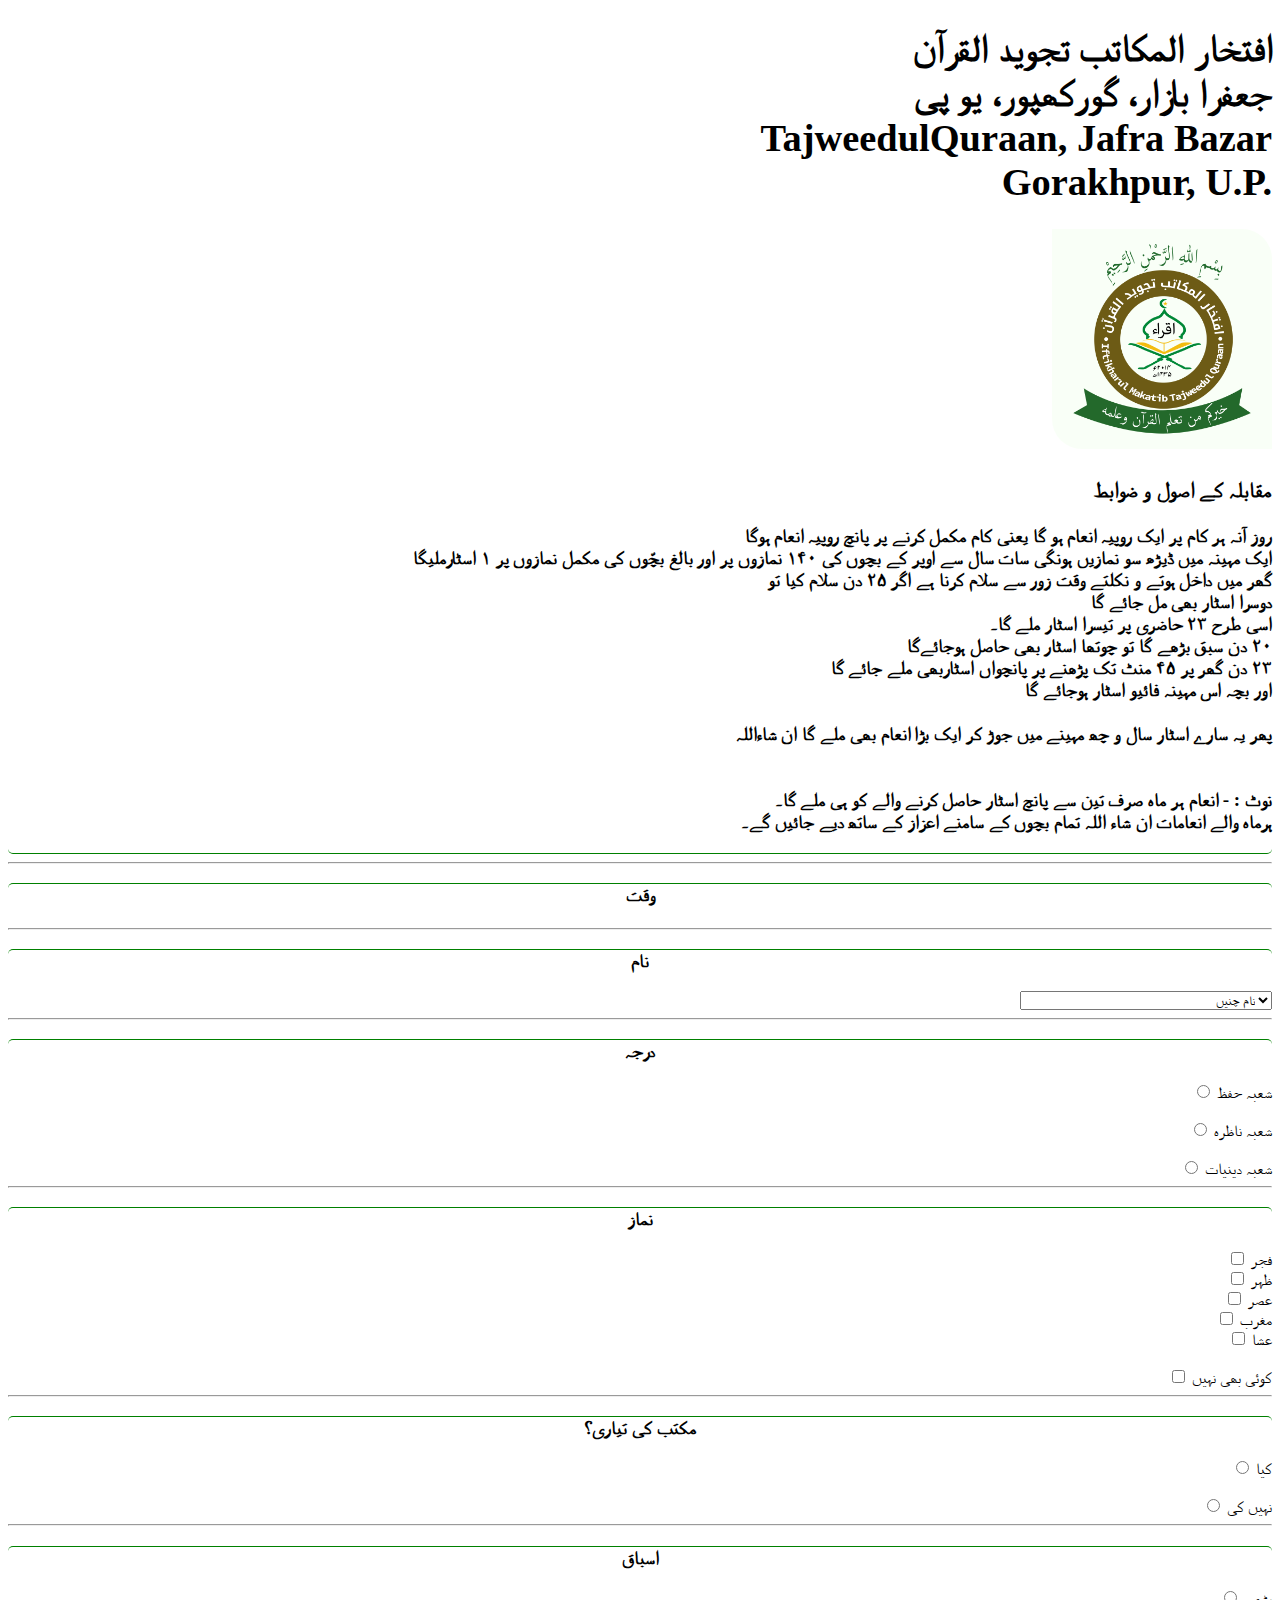
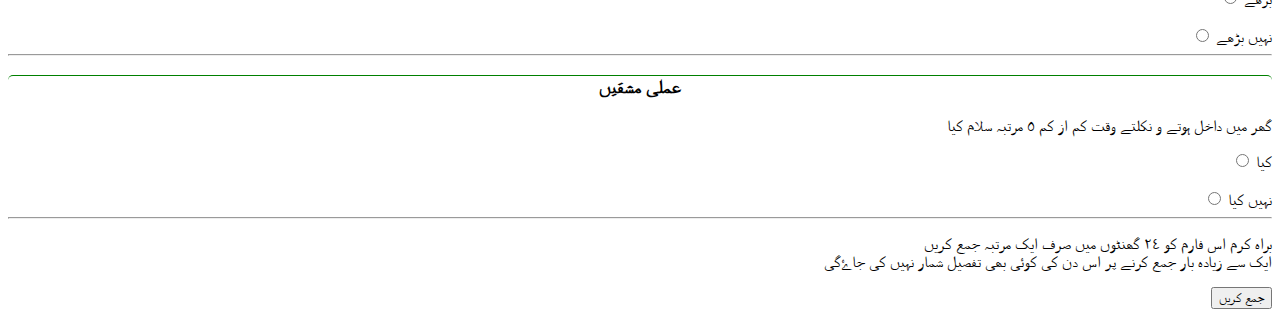
==== commit 919aea2a: "all done" ====
--- a/dailycontest/index.html
+++ b/dailycontest/index.html
@@ -20,18 +20,18 @@
     <link rel="icon" type="image/png" sizes="16x16" href="/images/favicon-16x16.png">
     <link rel="manifest" href="/images/site.webmanifest">
     <meta name="viewport" content="width=device-width, initial-scale=1.0">
-    <title>افتخار المکاتب / روزنامچہ</title>
+    <title>افتخار المکاتب روزنامچہ</title>
 </head>
 
-<body class="bg-dark text-light">
-    <div class="container ">
+<body class="bg-dark text-light col-md-6 offset-md-4">
+    <div class="container">
         <!-- ---------------head----------- -->
-        <div class="my-6 m-head">
+        <div class="col-md-6 my-6 m-head">
             <h1 class="text-center my-4 text-success">
                 افتخار المکاتب تجوید القرآن <br> جعفرا بازار، گورکھپور، یو پی<br>
                 <span class="my-3">TajweedulQuraan, Jafra Bazar <br> Gorakhpur, U.P.</span>
             </h1>
-            <div class="logo">
+            <div class="text-center">
                 <img class="logo" src="../images/logo.png">
             </div>
             <h3 class="text-center my-4">
@@ -59,16 +59,8 @@
                 </span>
             </p>
         </div>
-        <br>
-        <br>
-        <hr>
-        <br>
-        <br>
-        <!-- <form class="row g-3" id="form" name="submit-to-google-sheet">
-        action="https://script.google.com/macros/s/AKfycbxJc6FiCBdPEIPx8Im5rffnzyOh9nNEHwkN0ybDj4ySTjdsX_kjDjEz-Tzhpjl7IepQbQ/exec"
-            ---- name="submit-to-google-sheet" method="post"---- -->
-        <!-- ---------------time----------- -->
-        <div class="col-md-6 my-3">
+        <div class="col-md-6 my-3">
+            <hr>
             <p class="head">وقت</p>
             <!-- <label for="time" class="form-label">current time</label> -->
             <h5 type="datetime" desabled class="text-center text-success" name="time" id="current-time" value="">
@@ -81,7 +73,8 @@
             <p class="form-label head">نام</p>
             <select id="name" name="name" class="form-select">
                 <option value="" selected>نام چنیں</option>
-                <option value="1  احمد حسن بن  ابرار احمد انصاری  صاحب (جھانسی)">1 احمد حسن بن ابرار احمد انصاری صاحب
+                <option value="1  احمد حسن بن  ابرار احمد انصاری  صاحب (جھانسی)">1 احمد حسن بن ابرار احمد انصاری
+                    صاحب
                     (جھانسی)</option>
                 <option value="2  اسمی بنت رفیع الدین  انصاری صاحب">2 اسمی بنت رفیع الدین انصاری صاحب</option>
                 <option value="3  اشہر بن الطاف احمد صاحب">3 اشہر بن الطاف احمد صاحب</option>
@@ -92,7 +85,8 @@
                 <option value="8  رضا بنت نوشاد صاحب">8 رضا بنت نوشاد صاحب</option>
                 <option value="9  زینب بنت بدرالزماں صاحب">9 زینب بنت بدرالزماں صاحب</option>
                 <option value="10  زینت خاتون بنت عبد الحسن صاحب">10 زینت خاتون بنت عبد الحسن صاحب</option>
-                <option value="11  شیزان رحمت بن رحمت علی صاحب (بستی)">11 شیزان رحمت بن رحمت علی صاحب (بستی)</option>
+                <option value="11  شیزان رحمت بن رحمت علی صاحب (بستی)">11 شیزان رحمت بن رحمت علی صاحب (بستی)
+                </option>
                 <option value="12  صفوان بن رحمت علی  صاحب (بستی)">12 صفوان بن رحمت علی صاحب (بستی)</option>
                 <option value="13  عائشہ بنت  محمّد معشوق صاحب">13 عائشہ بنت محمّد معشوق صاحب</option>
                 <option value="14  عبدالصمد  بن محمّد شفیع صاحب">14 عبدالصمد بن محمّد شفیع صاحب</option>
@@ -105,7 +99,8 @@
                 <option value="21  محمّد  مصطفیٰ بن فرمان حشمت صاحب">21 محمّد مصطفیٰ بن فرمان حشمت صاحب</option>
                 <option value="22  محمّد ابان بن محمّد عامر صاحب">22 محمّد ابان بن محمّد عامر صاحب</option>
                 <option value="23  محمّد ابراہیم بن محمّد ارشاد  صاحب">23 محمّد ابراہیم بن محمّد ارشاد صاحب</option>
-                <option value="24  محمّد احتشام بن قاری صفی الله صاحب">24 محمّد احتشام بن قاری صفی الله صاحب</option>
+                <option value="24  محمّد احتشام بن قاری صفی الله صاحب">24 محمّد احتشام بن قاری صفی الله صاحب
+                </option>
                 <option value="25  محمّد اذلان بن علیم عارف صاحب">25 محمّد اذلان بن علیم عارف صاحب</option>
                 <option value="26  محمّد اذہان بن پرویز احمد صاحب">26 محمّد اذہان بن پرویز احمد صاحب</option>
                 <option value="27  محمّد ارحان بن محمّد اختر صاحب">27 محمّد ارحان بن محمّد اختر صاحب</option>
@@ -132,7 +127,8 @@
                 <option value="48  محمّد حنیف بن ملک الافضل صاحب ">48 محمّد حنیف بن ملک الافضل صاحب </option>
                 <option value="49  محمّد دارین بن محمّد عامر صاحب">49 محمّد دارین بن محمّد عامر صاحب</option>
                 <option value="50  محمّد دانش بن نصیر احمد صاحب">50 محمّد دانش بن نصیر احمد صاحب</option>
-                <option value="51  محمّد داؤد بن خواجہ فرید الدین  صاحب">51 محمّد داؤد بن خواجہ فرید الدین صاحب</option>
+                <option value="51  محمّد داؤد بن خواجہ فرید الدین  صاحب">51 محمّد داؤد بن خواجہ فرید الدین صاحب
+                </option>
                 <option value="52  محمّد راشد بن رازق حسین خان صاحب">52 محمّد راشد بن رازق حسین خان صاحب</option>
                 <option value="53  محمّد ریحان  بن شمیم عالم صاحب">53 محمّد ریحان بن شمیم عالم صاحب</option>
                 <option value="54  محمّد ریحان بن اظہار احمد صاحب">54 محمّد ریحان بن اظہار احمد صاحب</option>
@@ -145,7 +141,8 @@
                 <option value="61  محمّد شمس بن پرویز لاری صاحب">61 محمّد شمس بن پرویز لاری صاحب</option>
                 <option value="62  محمّد صالق بن واثق باللہ صاحب">62 محمّد صالق بن واثق باللہ صاحب</option>
                 <option value="63  محمّد صائم بن محمّد فیصل صاحب">63 محمّد صائم بن محمّد فیصل صاحب</option>
-                <option value="64  محمّد صفوان بن محمّد قیصر عالم صاحب">64 محمّد صفوان بن محمّد قیصر عالم صاحب</option>
+                <option value="64  محمّد صفوان بن محمّد قیصر عالم صاحب">64 محمّد صفوان بن محمّد قیصر عالم صاحب
+                </option>
                 <option value="65  محمّد طیّب  بن مہتاب عالم صاحب">65 محمّد طیّب بن مہتاب عالم صاحب</option>
                 <option value="66  محمّد عابدبن حافظ عمران صاحب">66 محمّد عابدبن حافظ عمران صاحب</option>
                 <option value="67  محمّد عارش  بن علیم الدین صاحب">67 محمّد عارش بن علیم الدین صاحب</option>
@@ -177,10 +174,12 @@
                 <option value="92  معاذ حبیب بن حبیب الله صاحب">92 معاذ حبیب بن حبیب الله صاحب</option>
                 <option value="93  معاذ رحمن بن معین الرحمن صاحب">93 معاذ رحمن بن معین الرحمن صاحب</option>
                 <option value="94  وصی احمد بن رئیس احمد صاحب">94 وصی احمد بن رئیس احمد صاحب</option>
-                <option value="95  یٰسین کاظمی بن قطب الدین  کاظمی صاحب">95 یٰسین کاظمی بن قطب الدین کاظمی صاحب</option>
+                <option value="95  یٰسین کاظمی بن قطب الدین  کاظمی صاحب">95 یٰسین کاظمی بن قطب الدین کاظمی صاحب
+                </option>
                 <option value="96  محمّد طالب بن">96 محمّد طالب بن</option>
                 <option value="97  محمّد ذہیب بن">97 محمّد ذہیب بن</option>
-                <option value="98  محمّد عمر بن محمّد اجمل صاحب  (مئو)">98 محمّد عمر بن محمّد اجمل صاحب (مئو)</option>
+                <option value="98  محمّد عمر بن محمّد اجمل صاحب  (مئو)">98 محمّد عمر بن محمّد اجمل صاحب (مئو)
+                </option>
                 <option value="99  محمّد زیاں بن محمّد انور صاحب (امریکا)">99 محمّد زیاں بن محمّد انور صاحب (امریکا)
                 </option>
                 <option value="100  محمّد ریاض صاحب (جدّہ)">100 محمّد ریاض صاحب (جدّہ)</option>
@@ -258,8 +257,8 @@
                         غیر حاضر
                     </label>
                 </div>
-            </div>
-            <hr>
+                <hr>
+            </div>
             <!-- ---------------deeniyat----------- -->
             <div class="col-md-6 my-3" id="deeniyat" style="display: none;">
                 <p id="hdmsg" class="text-danger text-center"></p>
@@ -430,41 +429,38 @@
                     نہیں کیا
                 </label>
             </div>
+        </div>
+        <hr>
+        <div class="col-md-6 mt-5">
+            <p class="text-danger">
+                براہ کرم اس فارم کو ٢٤ گھنٹوں میں صرف ایک مرتبہ جمع کریں <br>
+                ایک سے زیادہ بار جمع کرنے پر اس دن کی کوئی بھی تفصیل شمار نہیں کی جاۓگی
+            </p>
             <button type="button" class="btn btn-primary my-3 container" onclick="submit()">جمع
                 کریں</button>
-            <!-- id="sub" -->
-        </div>
-        <!-- </form> -->
-        <!-- -------------------alert box------------------- -->
-        <div class="card my-5 mx-5 text-center hidden" id="alert">
+        </div>
+        <div class="card my-5 mx-5 text-center align-self-center hidden" id="alert">
             <div class="card-body">
                 <h5 class="card-title text-black">ہوشیار</h5>
                 <hr style="color: black;">
                 <p class="card-text text-dark" id="almsg">Alert message</p>
                 <!--- text-end -->
-                <button class="btn btn-primary btn-sm" onclick="okay()">Okay</button>
-            </div>
-        </div>
+                <button class="btn btn-primary btn-sm" onclick="okay()">ٹھیک ہے</button>
+            </div>
+        </div>
+        <!-- -------------------alert box------------------- -->
     </div>
-    <script src="https://ajax.googleapis.com/ajax/libs/jquery/2.1.1/jquery.min.js"></script>
-    <!-- <script async src="https://cdn.jsdelivr.net/npm/es-module-shims@1/dist/es-module-shims.min.js"
-        crossorigin="anonymous"></script>
-    <script async src="https://cdn.jsdelivr.net/npm/es-module-shims@1/dist/es-module-shims.min.js"
-        crossorigin="anonymous">
-        </script>
-    <script type="importmap">
-    {
-      "imports": {
-        "@popperjs/core": "https://cdn.jsdelivr.net/npm/@popperjs/core@2.11.6/dist/umd/popper.min.js",
-        "bootstrap": "https://cdn.jsdelivr.net/npm/bootstrap@5.2.3/dist/js/bootstrap.esm.min.js"
-      }
-    }
-    </script>
-    <script type="module">
-        import * as bootstrap from 'bootstrap'
-
-        new bootstrap.Popover(document.getElementById('popoverButton'))
-    </script> -->
+    <form action="submit" name="submit-to-google-sheet" style="display: none;">
+        <input type="text" name="Time" id="time">
+        <input type="text" name="Name" id="nname">
+        <input type="text" name="Class" id="nclass">
+        <input type="text" name="Hazri" id="nattendance">
+        <input type="text" name="Namaz" id="nnamaz">
+        <input type="text" name="Tayyari" id="ntayyari">
+        <input type="text" name="Asbaq" id="nasbaq">
+        <input type="text" name="Khidmat" id="nkhidmat">
+        <button type="submit" id="submit">Submit</button>
+    </form>
     <script src="script.js"></script>
 </body>
 
--- a/dailycontest/styles.css
+++ b/dailycontest/styles.css
@@ -9,22 +9,26 @@
     display: none;
 } */
 
-.visible{
-    display: block;
+.visible {
     position: fixed;
     top: -28px;
-    /* left: auto; */
-    /* right: 10%; */
-    /* padding: auto; */
+    /* left: 5vh;
+    right: 5vh;
+    margin: auto; */
+    min-width: 300px;
+    max-width: 75%;
     transition: 0.5s;
-    min-width: 80%;
 }
 
-.hidden{
+.hidden {
     position: fixed;
     top: -105vh;
+    /* margin: auto;
+    left: 5vh;
+    right: 5vh; */
+    min-width: 300px;
+    max-width: 75%;
     transition: 0.5s;
-    min-width: 80%;
 }
 
 /* #alert{
@@ -42,9 +46,14 @@
 
 .logo {
     height: 200px;
+    width: 200px;
     align-items: center;
     text-align: center;
-    padding: auto auto auto auto;
+    padding: 10px;
+    margin: auto auto;
+    background-color: rgba(227, 254, 217, 0.211);
+    border-top-right-radius: 30px;
+    border-bottom-left-radius: 30px;
 }
 
 .head {
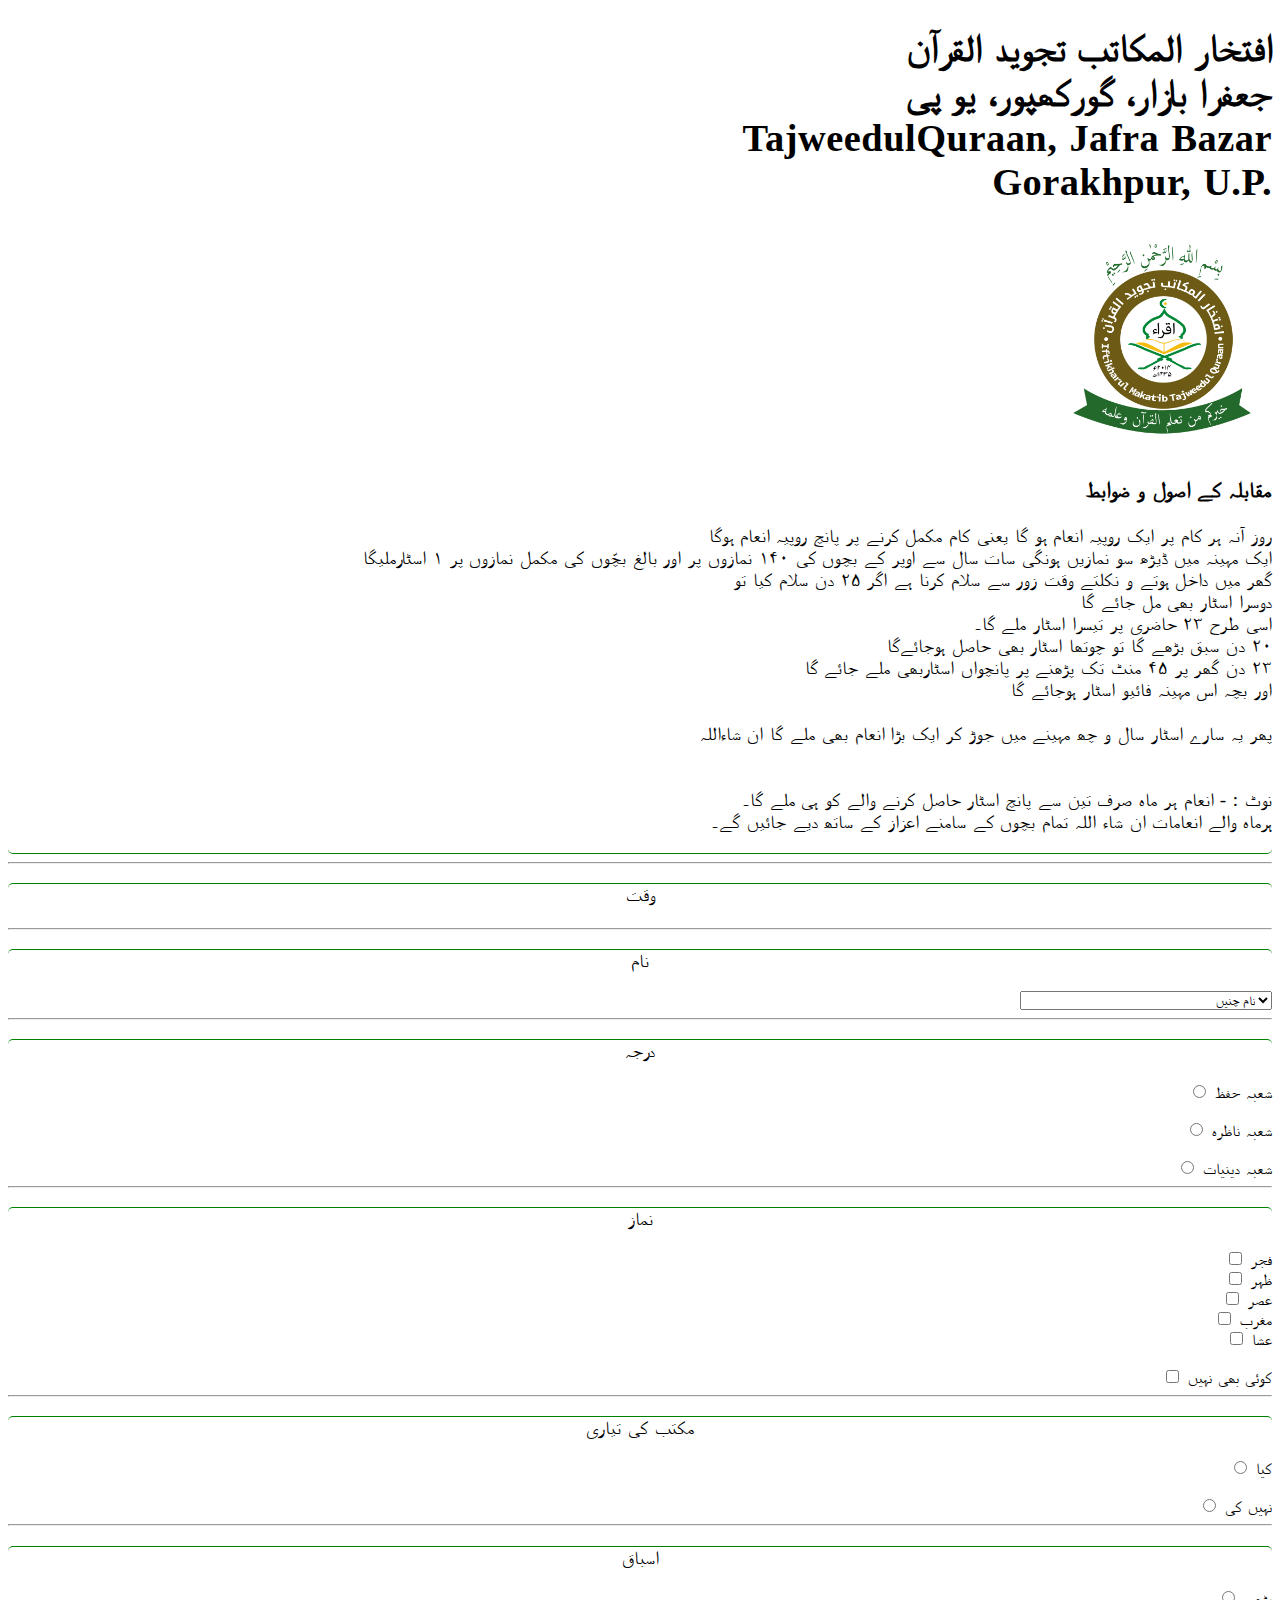
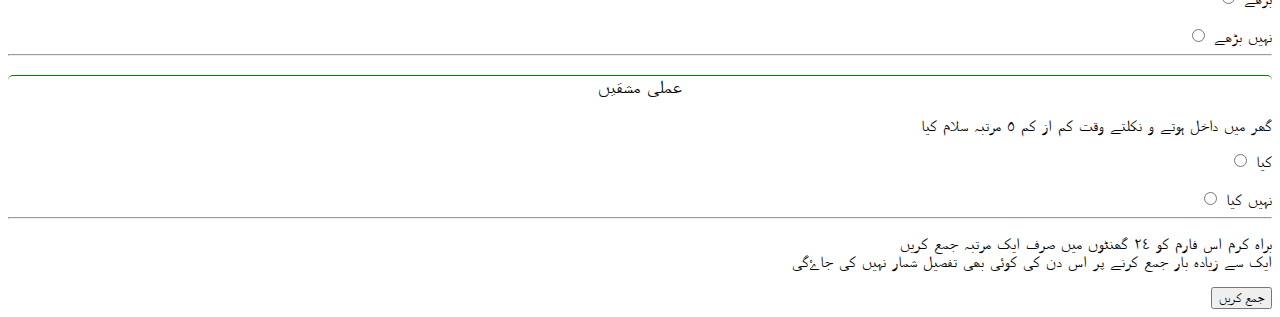
==== commit 65f013c2: "all set" ====
--- a/dailycontest/index.html
+++ b/dailycontest/index.html
@@ -10,9 +10,6 @@
     <link
         href="https://fonts.googleapis.com/css2?family=Poppins:ital,wght@0,300;0,400;0,500;0,600;0,700;0,800;1,400&display=swap"
         rel="stylesheet">
-    <style>
-        @import url('https://fonts.googleapis.com/css2?family=Poppins:ital,wght@0,300;0,400;0,500;0,600;0,700;0,800;1,400&display=swap');
-    </style>
     <meta charset="UTF-8">
     <meta http-equiv="X-UA-Compatible" content="IE=edge">
     <link rel="apple-touch-icon" sizes="180x180" href="/images/apple-touch-icon.png">
@@ -25,7 +22,7 @@
 
 <body class="bg-dark text-light col-md-6 offset-md-4">
     <div class="container">
-        <!-- ---------------head----------- -->
+    <!-- ---------------head----------- -->
         <div class="col-md-6 my-6 m-head">
             <h1 class="text-center my-4 text-success">
                 افتخار المکاتب تجوید القرآن <br> جعفرا بازار، گورکھپور، یو پی<br>
@@ -51,7 +48,6 @@
                 پھر یہ سارے اسٹار سال و چھ مہینے میں جوڑ کر ایک بڑا انعام بھی ملے گا ان شاءاللہ<br>
                 <br>
                 <br>
-                <!-- <hr> -->
                 <span class="text-bolder">
                     نوٹ : - انعام ہر ماہ صرف تین سے پانچ اسٹار حاصل کرنے والے کو ہی ملے گا۔<br>
 
@@ -62,7 +58,6 @@
         <div class="col-md-6 my-3">
             <hr>
             <p class="head">وقت</p>
-            <!-- <label for="time" class="form-label">current time</label> -->
             <h5 type="datetime" desabled class="text-center text-success" name="time" id="current-time" value="">
             </h5>
             <hr>
@@ -376,7 +371,7 @@
         <!-- ---------------Maktab ki tayyari----------- -->
         <div class="col-md-6 my-3">
             <p id="mmsg" class="text-danger text-center"></p>
-            <p class="head">مکتب کی تیاری؟</p>
+            <p class="head">مکتب کی تیاری</p>
             <div class="form-check">
                 <input class="form-check-input" name="tayyari" value="کیا" type="radio" id="kiya">
                 <label class="form-check-label text-success" for="gridCheck">
@@ -431,7 +426,7 @@
             </div>
         </div>
         <hr>
-        <div class="col-md-6 mt-5">
+        <div class="col-md-6 mt-5"> <!-------info-------->
             <p class="text-danger">
                 براہ کرم اس فارم کو ٢٤ گھنٹوں میں صرف ایک مرتبہ جمع کریں <br>
                 ایک سے زیادہ بار جمع کرنے پر اس دن کی کوئی بھی تفصیل شمار نہیں کی جاۓگی
@@ -439,6 +434,7 @@
             <button type="button" class="btn btn-primary my-3 container" onclick="submit()">جمع
                 کریں</button>
         </div>
+        <!-- -------------------alert box------------------- -->
         <div class="card my-5 mx-5 text-center align-self-center hidden" id="alert">
             <div class="card-body">
                 <h5 class="card-title text-black">ہوشیار</h5>
@@ -448,7 +444,6 @@
                 <button class="btn btn-primary btn-sm" onclick="okay()">ٹھیک ہے</button>
             </div>
         </div>
-        <!-- -------------------alert box------------------- -->
     </div>
     <form action="submit" name="submit-to-google-sheet" style="display: none;">
         <input type="text" name="Time" id="time">
--- a/dailycontest/styles.css
+++ b/dailycontest/styles.css
@@ -1,20 +1,25 @@
-* :focus {
-    outline: none;
+/* how to font from file code taken from " https://www.digitalocean.com/community/tutorials/how-to-load-and-use-custom-fonts-with-css " */
+
+@import url('https://fonts.googleapis.com/css2?family=Poppins:ital,wght@0,300;0,400;0,500;0,600;0,700;0,800;1,400&display=swap');
+
+@font-face {
+    font-family: "Jameel Regular";
+    src: url('../font/font/Jameel_Noori_Nastaliq_Regular.ttf');
 }
 
-/* #alert{
-    font-family: 'Poppins', sans-serif;
-    position: fixed;
-    top: 15px;
-    display: none;
-} */
+body{
+    font-family: "Jameel Regular";
+    letter-spacing: 0.5px;
+    word-spacing: 2px;
+}
+
+#current-time{
+    font-family: "poppins";
+}
 
 .visible {
     position: fixed;
     top: -28px;
-    /* left: 5vh;
-    right: 5vh;
-    margin: auto; */
     min-width: 300px;
     max-width: 75%;
     transition: 0.5s;
@@ -23,26 +28,15 @@
 .hidden {
     position: fixed;
     top: -105vh;
-    /* margin: auto;
-    left: 5vh;
-    right: 5vh; */
     min-width: 300px;
     max-width: 75%;
     transition: 0.5s;
 }
 
-/* #alert{
-    font-family: 'Poppins', sans-serif;
-    position: static;
-    top: 0px;
-    transition: 0.5s;
-} */
-
 .head span {
     text-align: center;
-    font: roboto, regular;
+    font: "roboto, regular";
 }
-
 
 .logo {
     height: 200px;
@@ -51,7 +45,7 @@
     text-align: center;
     padding: 10px;
     margin: auto auto;
-    background-color: rgba(227, 254, 217, 0.211);
+    background-color: rgba(255, 255, 255, 0.211);
     border-top-right-radius: 30px;
     border-bottom-left-radius: 30px;
 }
@@ -59,7 +53,7 @@
 .head {
     text-align: center;
     font-size: larger;
-    font-weight: bold;
+    font-weight: 500;
     border-top: 1px solid green;
     border-radius: 5px;
     padding: 10px auto auto auto;
@@ -68,7 +62,7 @@
 .m-head {
     text-align: center;
     font-size: larger;
-    font-weight: bold;
+    /* font-weight: bold; */
     border-bottom: 1px solid green;
     border-radius: 5px;
     padding: 10px auto auto auto;
@@ -91,13 +85,4 @@
 .col-md-6 label,
 option {
     text-align: end;
-}
-
-@font-face {
-    font-family: "jameel-noori-nastaleeq-kasheeda";
-    src: url("https://candyfonts.com/wp-data/2020/12/04/119068/Jameel Noori Nastaleeq Kasheeda.ttf") format("woff"),
-}
-
-body {
-    font-family: "jameel-noori-nastaleeq-kasheeda";
 }